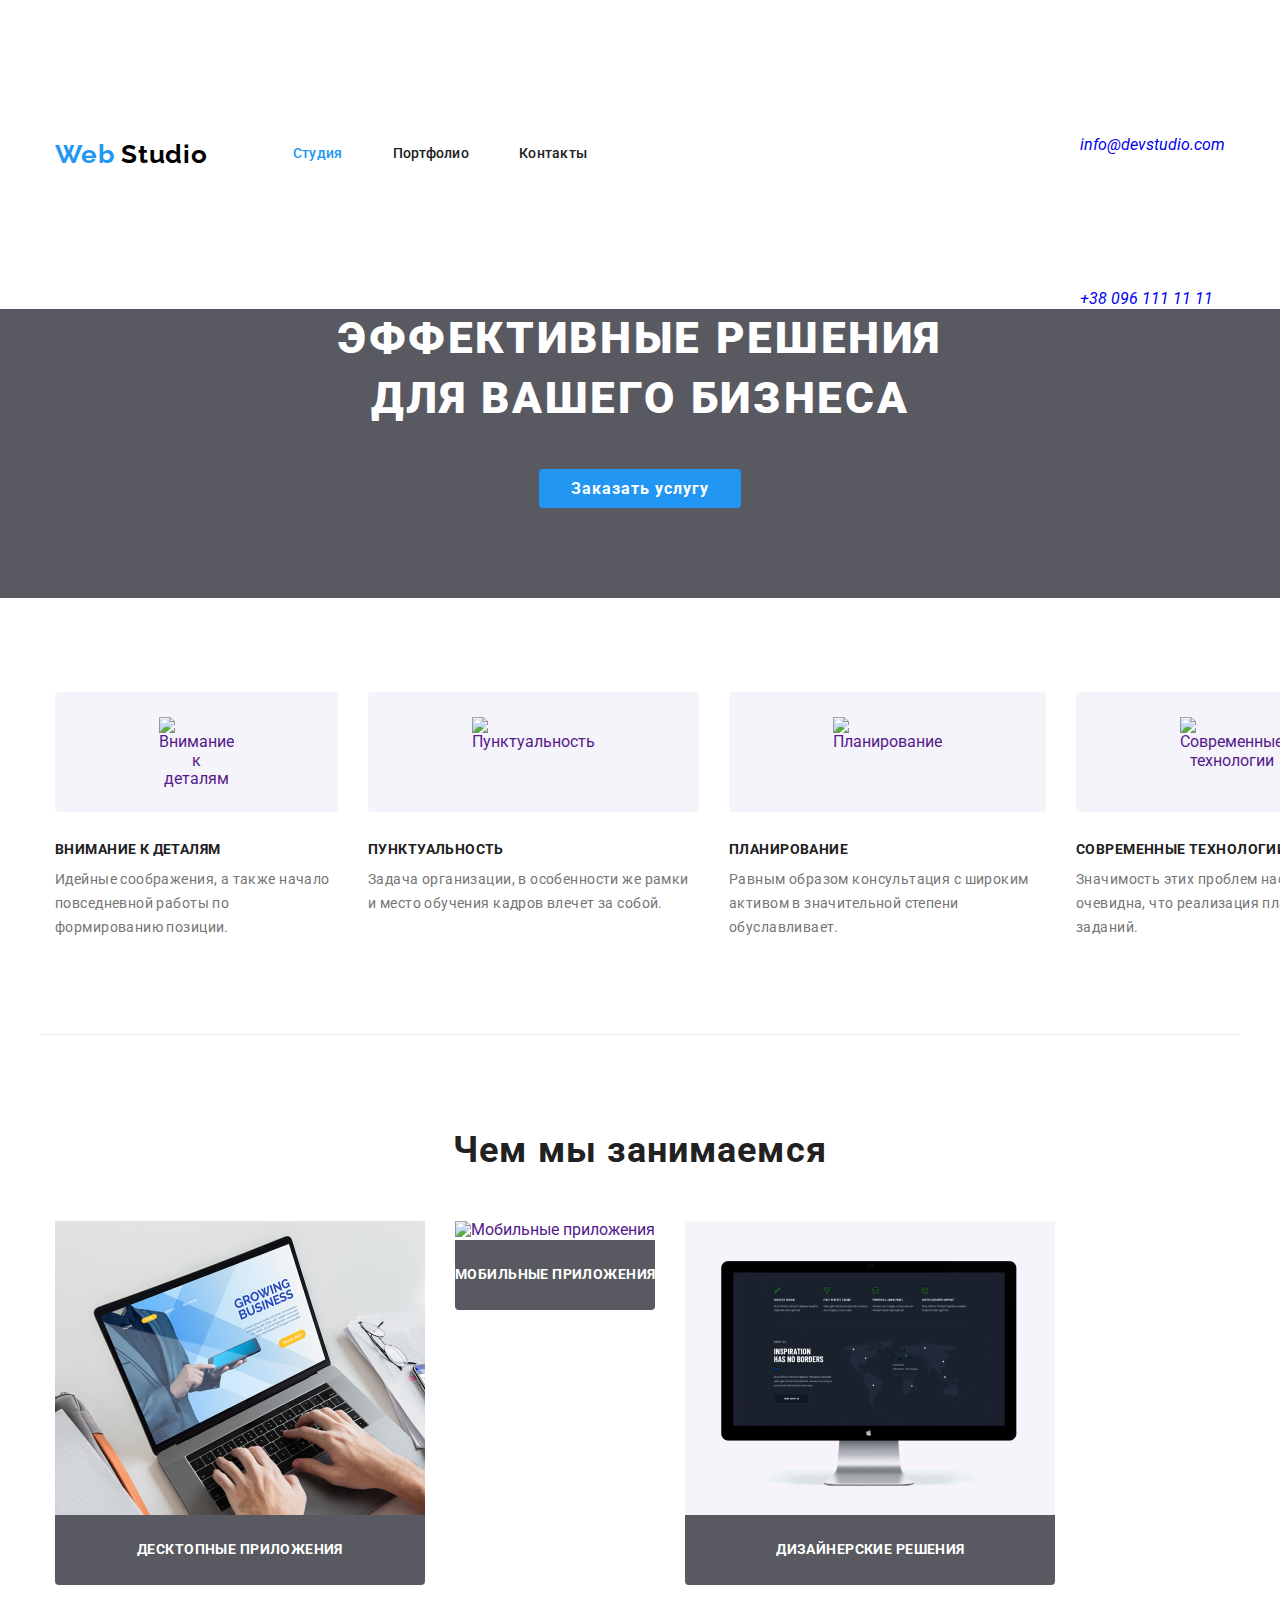
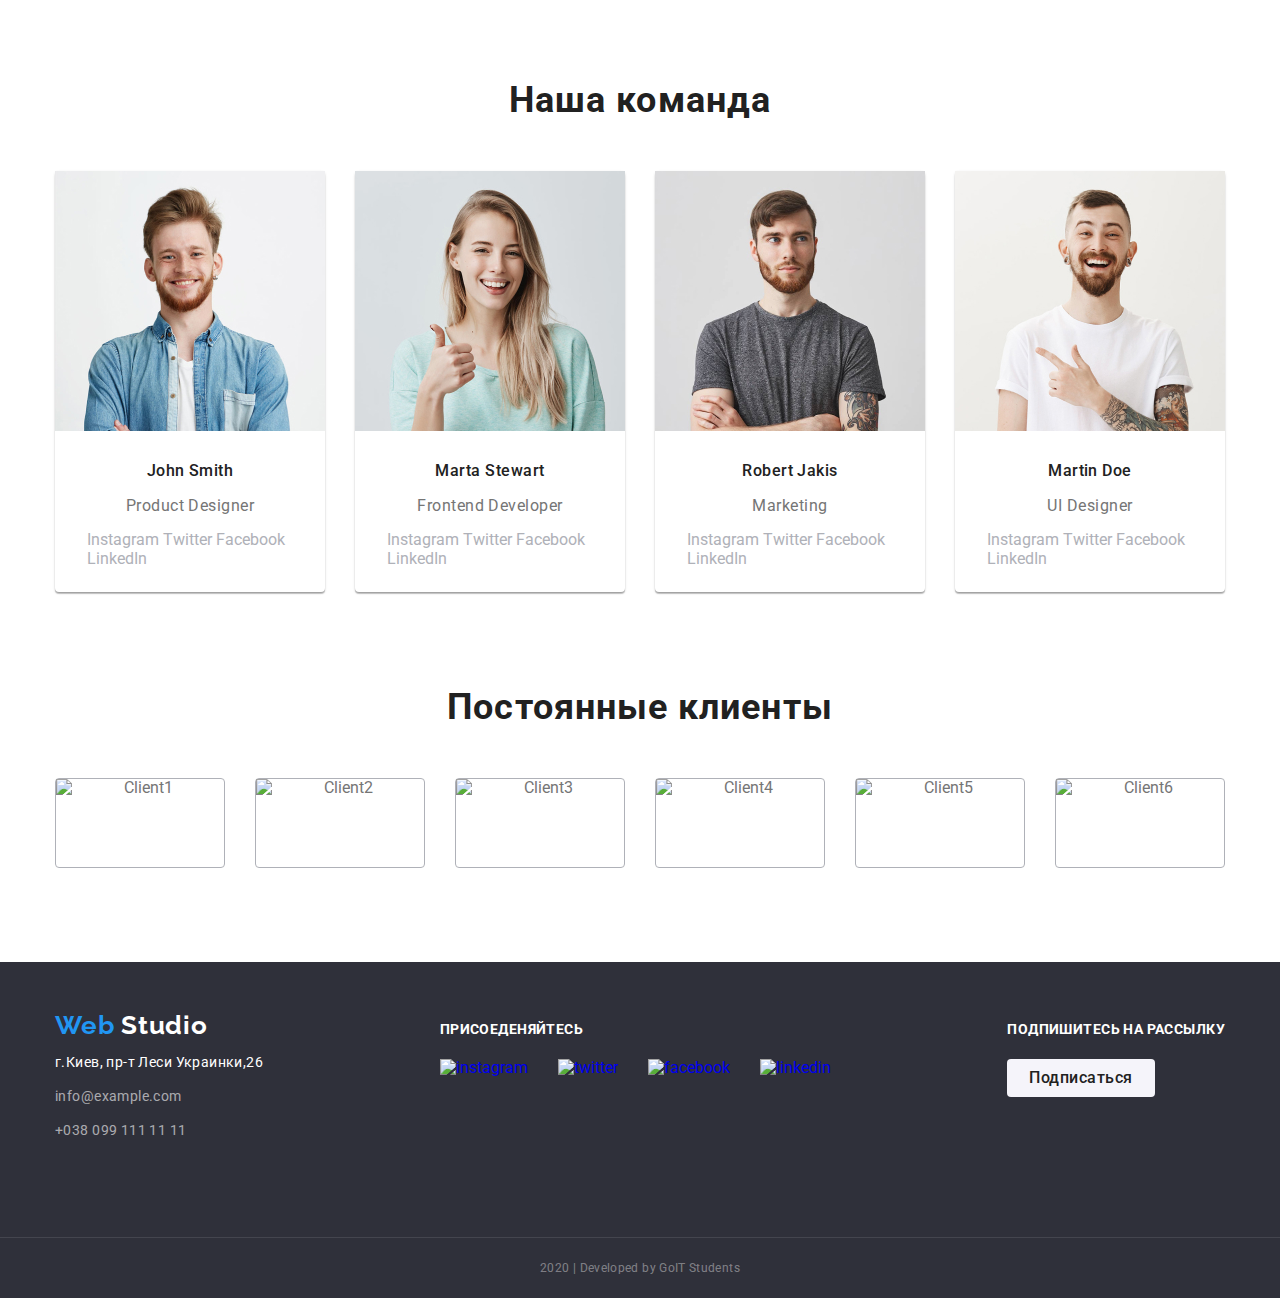
==== index.html @ db69498a "1" ====
<!DOCTYPE html>
<html lang="ru">
  <head>
    <meta charset="UTF-8" />
    <meta name="viewport" content="width=device-width, initial-scale=1.0" />
    <title>Web Studio</title>
    <link
      href="https://fonts.googleapis.com/css2?family=Raleway:wght@400;700&family=Roboto:wght@400;500;700;900&display=swap"
      rel="stylesheet"
    />
    <link
      rel="stylesheet"
      href="https://cdnjs.cloudflare.com/ajax/libs/modern-normalize/0.6.0/modern-normalize.min.css"
    />
    <link rel="stylesheet" href="./css/styles.css" />
  </head>

  <body>
    <header>
      <div class="main-nav">
        <a href="./" class="logo"
          >Web
          <b>Studio</b>
        </a>
        <nav class="link mario">
          <ul class="nav">
            <li class="item">
              <a href="./index.html" class="link-current">Студия</a>
            </li>
            <li class="item">
              <a href="./portfolio.html" class="link-nav">Портфолио</a>
            </li>
            <li class="item"><a href="" class="link-nav">Контакты</a></li>
          </ul>
        </nav>

         <address class="menu-address">
          <ul class="menu-address__content">
            <li class="menu-address__item">
              <a href="mailto:info@devstudio.com" class="menu-address__link">
                <svg class="menu-address__icon">
                  <use href="./images/symbol-defs.svg#icon-envelope-hover-1"></use>
                </svg>
                info@devstudio.com
              </a>
            </li>
            <li class="menu-address__item">
              <a href="tel:+380961111111" class="menu-address__link">
                <svg class="menu-address__icon">
                  <use href=""></use>
                </svg>
                +38 096 111 11 11</a
              >
            </li>
          </ul>
        </address>
      </div>
    </header>
    <!-- Решения для бизнеса -->
    <main>
      <section class="hero">
        <h1>
          Эффективные решения<br />
          для вашего бизнеса
        </h1>
        <a href="" class="button-check">Заказать услугу</a>
      </section>

      <!-- Принципы -->
      <section class="container">
        <h2 class="index none">Принципы</h2>
        <ul class="princ-ul">
          <li class="item">
            <a href="" class="princ-link"
              ><img src="./about/images1/antenna4.jpg" alt="Внимание к деталям"
            /></a>
            <h3 class="principles">Внимание к деталям</h3>
            <p class="principles">
              Идейные соображения, а также начало повседневной работы по
              формированию позиции.
            </p>
          </li>
          <li class="item">
            <a href="" class="princ-link"
              ><img src="./about/images1/clock 1.jpg" alt="Пунктуальность"
            /></a>
            <h3 class="principles">Пунктуальность</h3>
            <p class="principles">
              Задача организации, в особенности же рамки и место обучения кадров
              влечет за собой.
            </p>
          </li>
          <li class="item">
            <a href="" class="princ-link"
              ><img src="./about/images1/diagram 1.jpg" alt="Планирование"
            /></a>
            <h3 class="principles">Планирование</h3>
            <p class="principles">
              Равным образом консультация с широким активом в значительной
              степени обуславливает.
            </p>
          </li>
          <li class="item">
            <a href="" class="princ-link"
              ><img
                src="./about/images1/astronaut1.jpg"
                alt="Современные технологии"
            /></a>
            <h3 class="principles">Современные технологии</h3>
            <p class="principles">
              Значимость этих проблем настолько очевидна, что реализация
              плановых заданий.
            </p>
          </li>
        </ul>
      </section>

      <!-- Чем мы занимаемся -->
      <section class="container border">
        <h2 class="index">Чем мы занимаемся</h2>
        <ul>
          <li class="item">
            <a href=""
              ><img
                src="./about/images1/img(32).jpg"
                alt="Десктопные приложения"
            /></a>
            <p class="business">Десктопные приложения</p>
          </li>
          <li class="item">
            <a href=""
              ><img src="./about/images1/box.jpg" alt="Мобильные приложения"
            /></a>
            <p class="business">Мобильные приложения</p>
          </li>
          <li class="item">
            <a href=""
              ><img
                src="./about/images1/img(29).jpg"
                alt="Дизайнерские решения"
            /></a>
            <p class="business">Дизайнерские решения</p>
          </li>
        </ul>
      </section>

      <!-- Наша команда -->
      <section class="container our-team">
        <h2 class="index">Наша команда</h2>
        <ul class="team">
          <li class="item">
            <figure>
              <img src="./about/images1/img10.jpg" alt="John Smith" />
              <figcaption class="team build">
                John Smith
              </figcaption>
            </figure>
            <p class="vocation">Product Designer</p>
            <div>
              <a href="https://instagram.com" target="_blank" class="social"
                >Instagram</a
              >
              <a href="https://twitter.com/" target="_blank" class="social"
                >Twitter</a
              >
              <a href="https://www.facebook.com/" target="_blank" class="social"
                >Facebook</a
              >
              <a href="https://www.linkedin.com/" target="_blank" class="social"
                >LinkedIn</a
              >
            </div>
          </li>
          <li class="item">
            <figure>
              <img src="./about/images1/img11.jpg" alt="Marta Stewart" />
              <figcaption class="team build">
                Marta Stewart
              </figcaption>
            </figure>
            <p class="vocation">Frontend Developer</p>
            <div>
              <a href="https://instagram.com" target="_blank" class="social"
                >Instagram</a
              >
              <a href="https://twitter.com/" target="_blank" class="social"
                >Twitter</a
              >
              <a href="https://www.facebook.com/" target="_blank" class="social"
                >Facebook</a
              >
              <a href="https://www.linkedin.com/" target="_blank" class="social"
                >LinkedIn</a
              >
            </div>
          </li>
          <li class="item">
            <figure>
              <img src="./about/images1/img12.jpg" alt="Robert Jakis" />
              <figcaption class="team build">
                Robert Jakis
              </figcaption>
            </figure>
            <p class="vocation">Marketing</p>
            <div>
              <a href="https://instagram.com" target="_blank" class="social"
                >Instagram</a
              >
              <a href="https://twitter.com/" target="_blank" class="social"
                >Twitter</a
              >
              <a href="https://www.facebook.com/" target="_blank" class="social"
                >Facebook</a
              >
              <a href="https://www.linkedin.com/" target="_blank" class="social"
                >LinkedIn</a
              >
            </div>
          </li>
          <li class="item">
            <figure>
              <img src="./about/images1/img13.jpg" alt="Martin Doe" />
              <figcaption class="team build">
                Martin Doe
              </figcaption>
            </figure>
            <p class="vocation">UI Designer</p>
            <div>
              <a href="https://instagram.com" target="_blank" class="social"
                >Instagram</a
              >
              <a href="https://twitter.com/" target="_blank" class="social"
                >Twitter</a
              >
              <a href="https://www.facebook.com/" target="_blank" class="social"
                >Facebook</a
              >
              <a href="https://www.linkedin.com/" target="_blank" class="social"
                >LinkedIn</a
              >
            </div>
          </li>
        </ul>
      </section>

      <!-- Посоянные клиенты -->
      <section class="container our-clients">
        <h2 class="index">Постоянные клиенты</h2>
        <ul class="clients">
          <li class="item">
            <a href="" target="_blank"
              ><img src="./about/images1/Client 1.jpg" alt="Client1"
            /></a>
          </li>
          <li class="item">
            <a href="" target="_blank"
              ><img src="./about/images1/Client 2.jpg" alt="Client2"
            /></a>
          </li>
          <li class="item">
            <a href="" target="_blank"
              ><img src="./about/images1/Client 3 (1).jpg" alt="Client3"
            /></a>
          </li>
          <li class="item">
            <a href="" target="_blank"
              ><img src="./about/images1/Client 4 (1).jpg" alt="Client4"
            /></a>
          </li>
          <li class="item">
            <a href="" target="_blank"
              ><img src="./about/images1/Client 5 (1).jpg" alt="Client5"
            /></a>
          </li>
          <li class="item">
            <a href="" target="_blank"
              ><img src="./about/images1/Client 6 (1).jpg" alt="Client6"
            /></a>
          </li>
        </ul>
      </section>
    </main>

    <!-- Футер -->
    <footer class="footer-nav">
      <div class="container">
        <div class="foo-nav">
          <a href="./" class="logo-f"
            >Web
            <span class="studio-f">Studio</span>
          </a>
          <a href="" class="adress">г.Киев, пр-т Леси Украинки,26</a>
          <a href="mailto:info@example.com" class="mail">info@example.com</a>
          <a href="tel:+0380991111111" class="tel">+038 099 111 11 11</a>
        </div>

        <div class="join">
          <b class="joinus">Присоеденяйтесь</b>
          <ul>
            <li class="item">
              <a
                href="https://instagram.com"
                target="_blank"
                class="social-link"
                ><img src="./about/images1/Ellipse (6).jpg" alt="instagram"
              /></a>
            </li>
            <li class="item">
              <a href="https://twitter.com/" target="_blank" class="social-link"
                ><img src="./about/images1/Ellipse (7).jpg" alt="twitter"
              /></a>
            </li>
            <li class="item">
              <a
                href="https://www.facebook.com/"
                target="_blank"
                class="social-link"
                ><img src="./about/images1/Ellipse (8).jpg" alt="facebook"
              /></a>
            </li>
            <li class="item">
              <a
                href="https://www.linkedin.com/"
                target="_blank"
                class="social-link"
                ><img src="./about/images1/Ellipse (9).jpg" alt="linkedin"
              /></a>
            </li>
          </ul>
        </div>

        <div class="subscribe">
          <b class="subscribeus">Подпишитесь на рассылку</b>
          <button type="button" class="subscribe">Подписаться</button>
        </div>
      </div>
      <p class="rights">2020 | Developed by GoIT Students</p>
    </footer>
  </body>
</html>
---- css/styles.css ----
:root {
  --primary-text-color: #212121;
  --title-text-color: #757575;
  --link-primary-color: #2196f3;
  --link-seconary-color: #ffffff;
  --footer-color: rgba(255, 255, 255, 0.6);
}

/* Общие */
img {
  display: block;
  max-width: 100%;
  height: auto;
}

ul {
  list-style: none;
  padding: 0;
  margin: 0;
}
body {
  font-family: Roboto, sans-serif;
}
a {
  text-decoration: none;
}

html {
  box-sizing: border-box;
}

*,
*::before,
*::after {
  box-sizing: inherit;
}

/* Стили Main */
h1 {
  color: var(--link-seconary-color);
  font-weight: 900;
  font-size: 44px;
  line-height: 1.36;
  letter-spacing: 0.06em;
  text-transform: uppercase;
  margin-top: 0;
  margin-bottom: 46px;
}
h2.index {
  font-family: Roboto;
  font-weight: 700;
  font-size: 36px;
  line-height: 1.17;
  text-align: center;
  letter-spacing: 0.03em;
  color: var(--primary-text-color);
  margin-top: 0;
  margin-bottom: 50px;
}
h2.none,
h1.none {
  display: none;
  padding: 0 0;
  margin: 0 0;
}
h3 {
  font-family: Roboto;
  font-weight: 700;
  font-size: 16px;
  line-height: 1.87;
  text-align: center;
  letter-spacing: 0.06em;
  color: var(--primary-text-color);
  margin-top: 0px;
  margin-bottom: 10px;
}

.container {
  padding-bottom: 94px;
}

/* Стили ЛОГО */
header {
  padding-top: 0;
  /* padding-bottom: 94px; */
  width: 1200px;
  margin: 0 auto;
  padding-left: 15px;
  padding-right: 15px;
}
section.container {
  padding-top: 94px;
  padding-bottom: 94px;
  width: 1200px;
  margin: 0 auto;
  padding-left: 15px;
  padding-right: 15px;
}

a.logo {
  font-family: Raleway, sans-serif;
  font-weight: 700;
  font-size: 26px;
  line-height: 1.19;
  letter-spacing: 0.03em;
  color: var(--link-primary-color);
  margin-right: 85px;
}

.logo b {
  font-family: Raleway, sans-serif;
  font-weight: 700;
  font-size: 26px;
  line-height: 1.19;
  letter-spacing: 0.03em;
  color: #000000;
}

.mario .nav {
  display: flex;
  justify-content: end;
}

.main-nav {
  display: flex;
  align-items: center;
}

/* Навигация портфолио */
button {
  padding: 0;
  border: none;
  font: inherit;
  color: inherit;
  background-color: transparent;

  font-family: inherit;
  font-weight: 500;
  font-size: 16px;
  line-height: 1.62;
  text-align: center;
  letter-spacing: 0.03em;
  color: var(--primary-text-color);
  background-color: #f5f4fa;
  border-radius: 4px;
  padding: 6px 22px;
  display: inline-block;
}

button:hover,
button:focus {
  color: var(--link-seconary-color);
  background: var(--link-primary-color);
}

.linkto img {
  width: 370px;
  height: 294px;
}

.filter {
  text-align: center;
}

section.portfolio {
  padding-top: 93px;
}
/* Список предложений */

.list-offer .offer {
  font-size: 16px;
  line-height: 1.87;
  letter-spacing: 0.03em;
  color: var(--title-text-color);
  padding-left: 20px;
  padding-right: 20px;
}

.list-offer .portfolio {
  font-weight: 700;
  font-size: 18px;
  line-height: 2;
  letter-spacing: 0.06em;
  color: var(--primary-text-color);
  padding-left: 20px;
  padding-right: 20px;
}

ul .offer {
  font-weight: 400;
  font-size: 16px;
  line-height: 1.87;
  letter-spacing: 0.03em;
  color: var(--title-text-color);
}

a.linkto:hover,
a.linkto:focus {
  color: var(--link-seconary-color);
  background: var(--link-primary-color);
}

.list-offer {
  width: 1200px;
  padding-left: 15px;
  padding-right: 15px;
  margin-left: auto;
  margin-right: auto;
  margin-top: 50px;
  margin-bottom: 94px;
  display: flex;
  flex-wrap: wrap;
}

.flex .item {
  border-right-width: 1px;
  border-right-style: solid;
  border-right-color: #eeeeee;

  border-bottom-width: 1px;
  border-bottom-style: solid;
  border-bottom-color: #eeeeee;

  border-left-width: 1px;
  border-left-style: solid;
  border-left-color: #eeeeee;

  border-bottom-right-radius: 5px;
  border-bottom-left-radius: 5px;
}

.flex {
  width: 370px;
  margin-right: 30px;
  margin-bottom: 30px;
}

.flex:nth-child(3n) {
  margin-right: 0;
}

.flex:nth-last-child(-n + 3) {
  margin-bottom: 0;
}

/* Навигация (левая сторона)*/
.nav,
.adress a {
  font-family: Roboto;
  font-weight: 500;
  font-size: 14px;
  line-height: 1.14;
  letter-spacing: 0.02em;
}
.nav .link-current {
  color: var(--link-primary-color);
}
.nav .link-nav {
  color: var(--primary-text-color);
}
.nav .link-nav:hover,
.nav .link-nav:focus {
  color: var(--link-primary-color);
}
.nav .item {
  display: block;
  padding-top: 32px;
  padding-bottom: 32px;
  margin-right: 50px;
}

.nav .item:last-child {
  margin-right: 0;
}

/* Навигация (правая сторона) */
address {
  margin-left: auto;
}

.adress {
  display: flex;
  margin-left: auto;
}

address .item {
  margin-right: 50px;
}

address .item:last-child {
  margin-right: 0;
}

.adress a {
  color: var(--title-text-color);
  font-style: normal;
}
.adress a:hover,
.adress a:focus {
  color: var(--link-primary-color);
}

/* Герой */
.hero {
  padding-bottom: 94px;
  margin-bottom: 0px;
  margin-top: 0;
  text-align: center;
  background: rgba(47, 48, 58, 0.8);
}

.button-check {
  color: var(--link-seconary-color);
  background: var(--link-primary-color);
  font-weight: 700;
  font-size: 16px;
  line-height: 1.87;
  letter-spacing: 0.06em;
  min-width: 500px;
  height: 50px;
  padding: 10px 32px;
  margin: 0px auto;
  border-radius: 4px;
  text-align: center;
}
.button-check:hover,
.button-check:focus {
  color: var(--link-primary-color);
  background-color: var(--link-seconary-color);
}
/* Принципы */
p.principles {
  font-family: Roboto;
  font-style: normal;
  font-weight: normal;
  font-size: 14px;
  line-height: 1.71;
  letter-spacing: 0.03em;
  color: var(--title-text-color);
  margin: 0;
}
h3.principles {
  font-weight: 700;
  font-size: 14px;
  line-height: 1.14;
  letter-spacing: 0.03em;
  text-transform: uppercase;
  color: var(--primary-text-color);
  margin: 0 0 10px 0;
  padding: 0;
  text-align: left;
}

a.princ-link {
  display: inline-block;
  padding: 25px 104px;
  margin: 0 0 30px 0;

  height: 120px;
  text-align: center;
  border-radius: 4px;

  background-color: #f5f4fa;
}
a.princ-link:focus,
a.princ-link:hover {
  background-color: var(--link-primary-color);
  color: var(--link-seconary-color);
}

/* Чем мы занимаемся */
section .business {
  color: var(--link-seconary-color);
  background: rgba(47, 48, 58, 0.8);
  font-weight: 700;
  font-size: 14px;
  line-height: 1.14;
  text-align: center;
  letter-spacing: 0.03em;
  text-transform: uppercase;
  padding: 27px 0;
  /* min-width: 370px; */
  border-radius: 0px 0px 4px 4px;
  margin: 0;
}

.border {
  border-top: 1px solid #ececec;
}

.container ul {
  display: flex;
}

.container li:not(:last-child) {
  margin-right: 30px;
}

/* Наша команда */
.team.build {
  font-weight: 500;
  font-size: 16px;
  line-height: 1.19;
  text-align: center;
  letter-spacing: 0.03em;
  color: var(--primary-text-color);
}
.team .vocation {
  font-weight: 400;
  font-size: 16px;
  line-height: 1.19;
  text-align: center;
  letter-spacing: 0.03em;
  color: var(--title-text-color);
}
.team .social {
  color: #afb1b8;
}
.team .social:hover,
.team .social:focus {
  color: var(--link-seconary-color);
  background-color: var(--link-primary-color);
}

.our-team .item {
  box-shadow: 0px 2px 1px rgba(0, 0, 0, 0.2), 0px 1px 1px rgba(0, 0, 0, 0.14),
    0px 1px 3px rgba(0, 0, 0, 0.12);
  border-radius: 4px;
  background-color: var(--link-seconary-color);
}

.our-team div {
  margin: 16px 32px 24px;
}
figure {
  margin: 0;
}
figure img {
  margin-top: 0;
  margin-bottom: 30px;
}
figure figcaption {
  margin-top: 0;
  margin-bottom: 10px;
}

.footer-nav .container {
  width: 1200px;
  padding-left: 15px;
  padding-right: 15px;
  margin: 0 auto;
}

.team .item {
  width: 270px;
}

/* Наши клиенты */
.clients a {
  color: var(--title-text-color);
  display: block;
  min-width: 170px;
  height: 90px;
  border: 1px solid #afb1b8;
  border-radius: 4px;
  text-align: center;
}

.clients a:hover,
.clients a:focus {
  color: var(--link-seconary-color);
  background-color: var(--link-primary-color);
}

.link .title:hover {
  color: var(--link-seconary-color);
  background: var(--link-primary-color);
}
section.our-team,
section.our-clients {
  padding-top: 0;
}

/* Футер */
.footer-nav {
  background: #2f303a;
  margin-left: auto;
  margin-right: auto;
  padding-top: 48px;
}
.footer-nav .adress {
  font-weight: 400;
  font-size: 14px;
  line-height: 1.71;
  letter-spacing: 0.03em;
  color: var(--link-seconary-color);
}
.footer-nav .joinus,
.footer-nav .subscribeus {
  color: var(--link-seconary-color);
  font-weight: 700;
  font-size: 14px;
  line-height: 1.14;
  letter-spacing: 0.03em;
  text-transform: uppercase;
  display: block;
  margin-bottom: 21px;
  margin-left: 0;
  margin-right: 0;
}

.footer-nav .mail,
.footer-nav .tel {
  color: var(--footer-color);
  font-style: normal;
  font-weight: normal;
  font-size: 14px;
  line-height: 1.71;
  letter-spacing: 0.03em;
}

.footer-nav .social-link:hover,
.footer-nav .social-link:focus {
  color: var(--link-seconary-color);
  background-color: var(--link-primary-color);
}
.footer-nav .submit {
  font-weight: 900;
  font-size: 16px;
  line-height: 1.87;
  display: flex;
  align-items: center;
  text-align: center;
  letter-spacing: 0.06em;
}

.footer-nav .rights {
  font-weight: 400;
  font-size: 12px;
  line-height: 2;
  text-align: center;
  letter-spacing: 0.03em;
  color: rgba(255, 255, 255, 0.4);
  padding: 18px 0;
  border-top: 1px solid rgba(255, 255, 255, 0.1);
  margin: 0;
}

.foo-nav {
  display: flex;
  flex-direction: column;
  padding-bottom: 0;
}

.foo-nav a:not(:last-child) {
  margin-bottom: 10px;
}

.join ul {
  /* display: block; */
  display: flex;
}

.footer-nav .container {
  display: flex;
  align-items: baseline;
  justify-content: space-between;
}

.foo-nav .studio-f {
  text-transform: none;
  font-family: Raleway, sans-serif;
  font-weight: 700;
  font-size: 26px;
  line-height: 1.19;
  letter-spacing: 0.03em;
  color: var(--link-seconary-color);
}

a.logo-f {
  font-family: Raleway, sans-serif;
  font-weight: 700;
  font-size: 26px;
  line-height: 1.19;
  letter-spacing: 0.03em;
  color: var(--link-primary-color);
}

.join .item {
  margin-right: 10px;
}
.join .item:last-child {
  margin-right: 0;
}

.join {
  margin-left: auto;
  margin-right: auto;
  padding: 0;
}
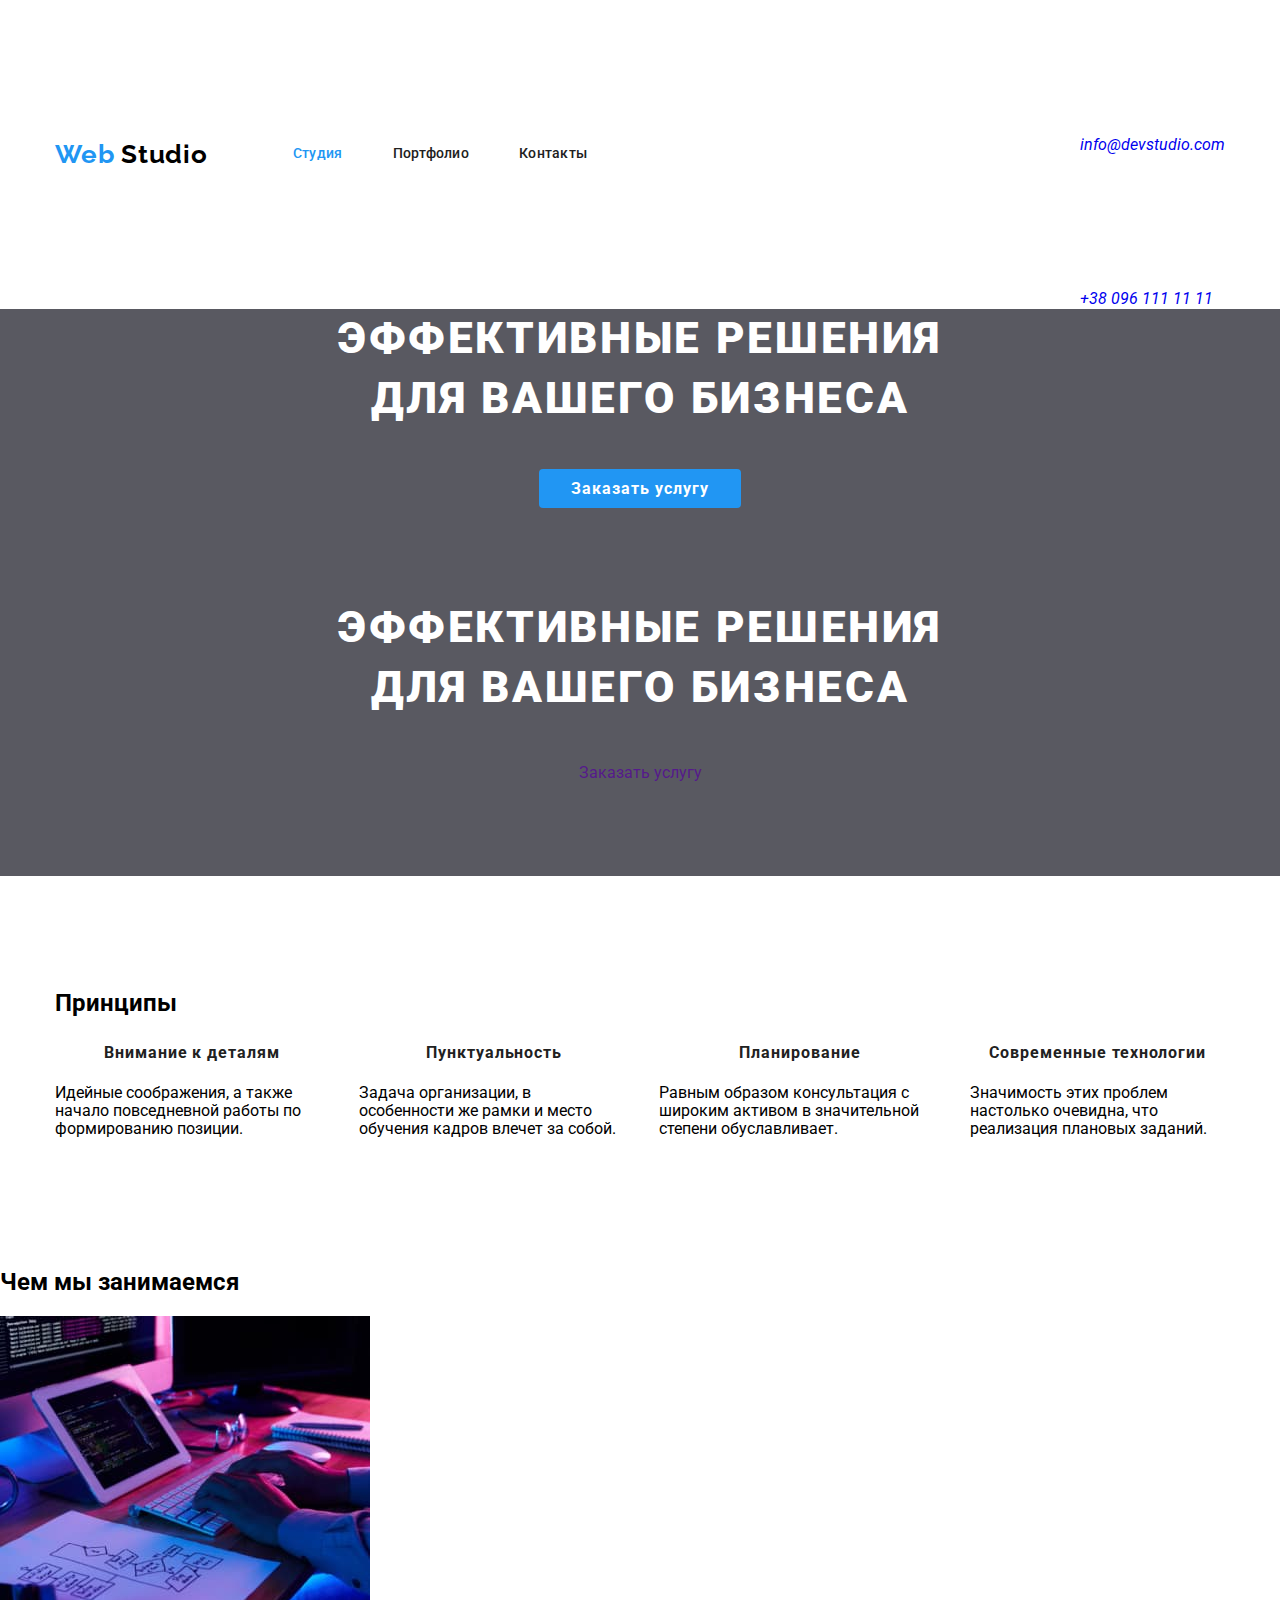
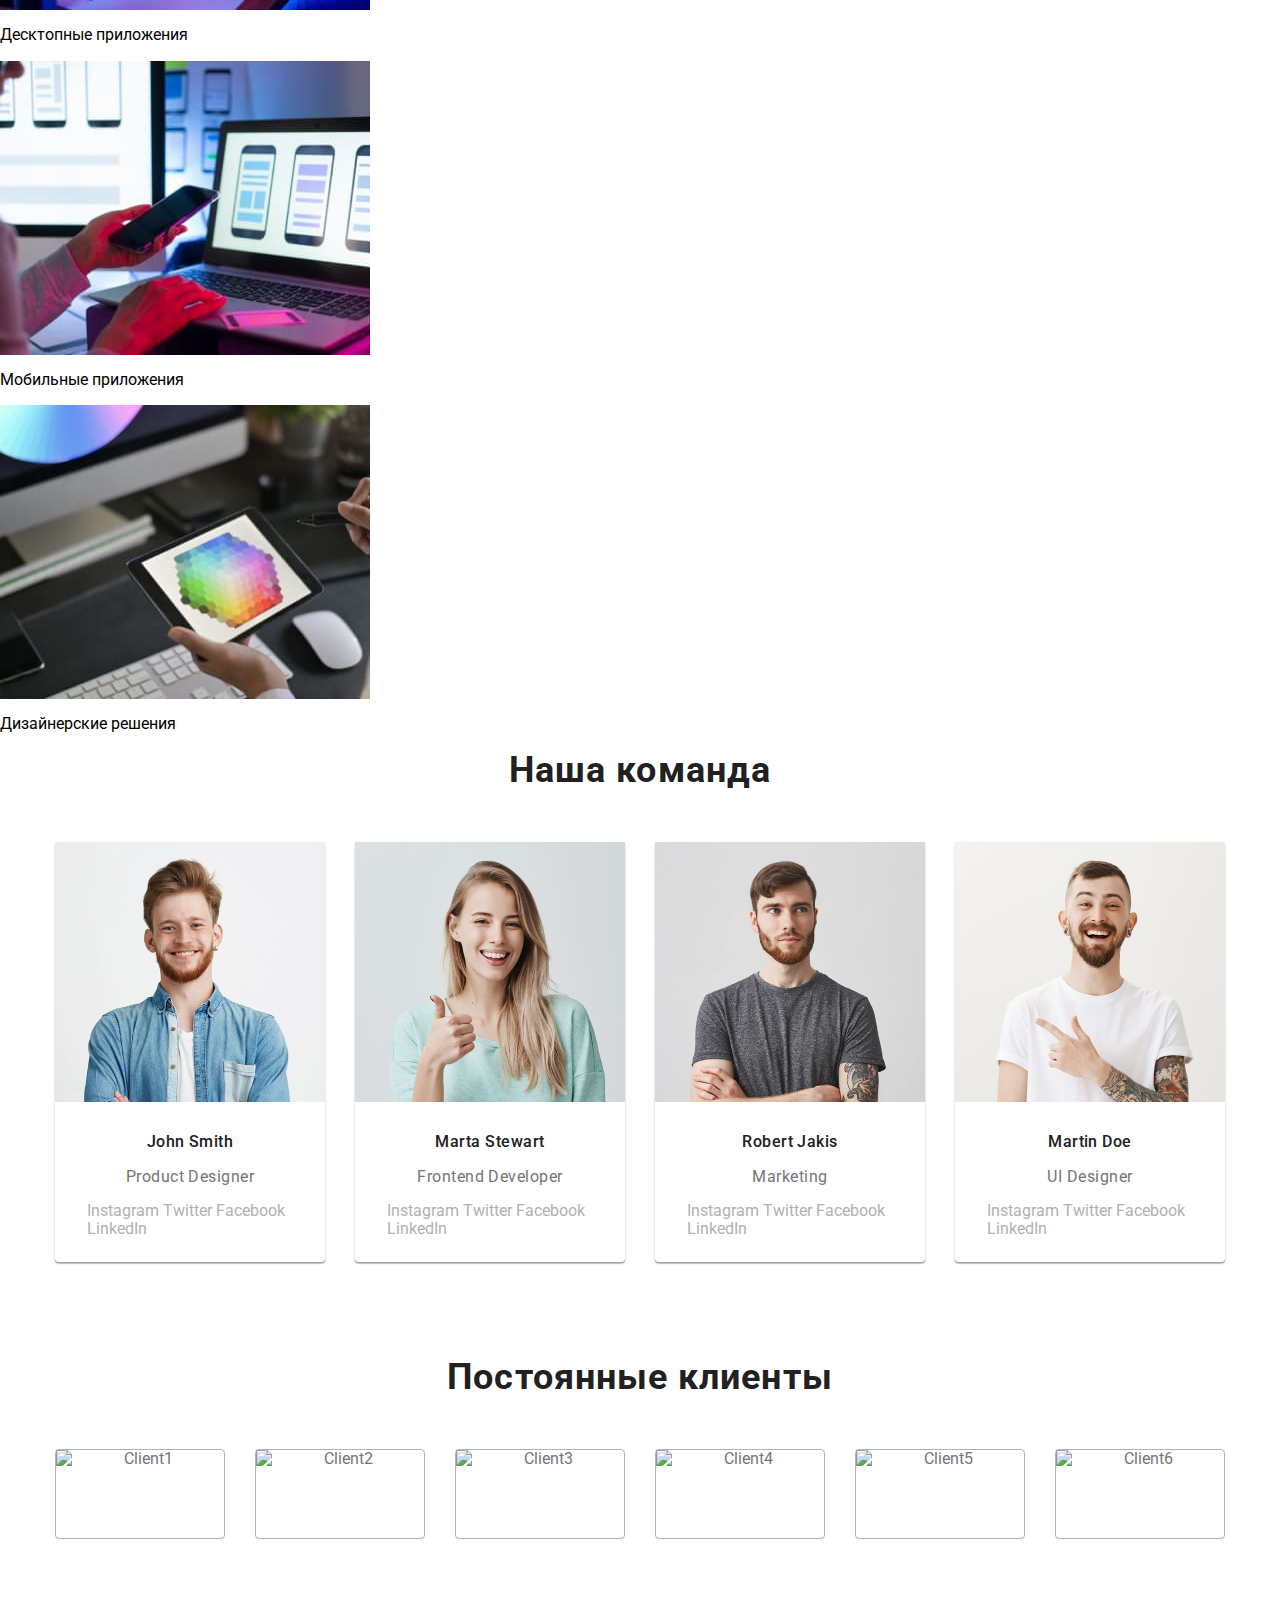
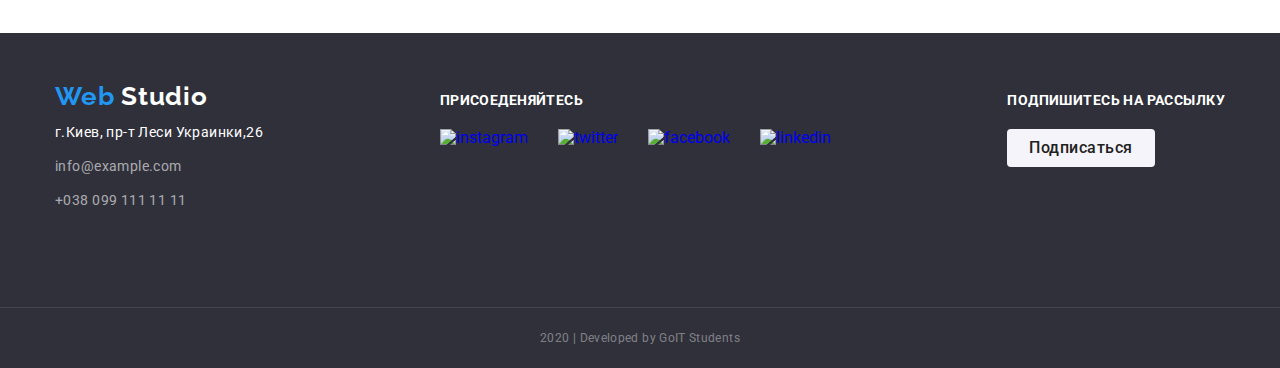
==== commit a0db39a1: "1" ====
--- a/index.html
+++ b/index.html
@@ -47,7 +47,7 @@
             <li class="menu-address__item">
               <a href="tel:+380961111111" class="menu-address__link">
                 <svg class="menu-address__icon">
-                  <use href=""></use>
+                  <use href="./im"></use>
                 </svg>
                 +38 096 111 11 11</a
               >
@@ -66,48 +66,56 @@
         <a href="" class="button-check">Заказать услугу</a>
       </section>
 
+        <!-- Решения для бизнеса -->
+    <main>
+      <section class="hero overlay">
+        <h1 class="hero__title">
+          Эффективные решения<br />
+          для вашего бизнеса
+        </h1>
+        <a href="" class="hero__button">Заказать услугу</a>
+      </section>
+
       <!-- Принципы -->
       <section class="container">
-        <h2 class="index none">Принципы</h2>
-        <ul class="princ-ul">
-          <li class="item">
-            <a href="" class="princ-link"
-              ><img src="./about/images1/antenna4.jpg" alt="Внимание к деталям"
-            /></a>
-            <h3 class="principles">Внимание к деталям</h3>
-            <p class="principles">
+        <h2 class="principles">Принципы</h2>
+        <ul class="principles__list">
+          <li class="principles__item">
+           
+            <h3 class="principles__title principles__title--antena">
+              Внимание к деталям
+            </h3>
+            <p class="principles__text">
               Идейные соображения, а также начало повседневной работы по
               формированию позиции.
             </p>
           </li>
-          <li class="item">
-            <a href="" class="princ-link"
-              ><img src="./about/images1/clock 1.jpg" alt="Пунктуальность"
-            /></a>
-            <h3 class="principles">Пунктуальность</h3>
-            <p class="principles">
+          <li class="principles__item">
+            
+            <h3 class="principles__title principles__title--clock">
+              Пунктуальность
+            </h3>
+            <p class="principles__text">
               Задача организации, в особенности же рамки и место обучения кадров
               влечет за собой.
             </p>
           </li>
-          <li class="item">
-            <a href="" class="princ-link"
-              ><img src="./about/images1/diagram 1.jpg" alt="Планирование"
-            /></a>
-            <h3 class="principles">Планирование</h3>
-            <p class="principles">
+          <li class="principles__item">
+            
+            <h3 class="principles__title principles__title--diagram">
+              Планирование
+            </h3>
+            <p class="principles__text">
               Равным образом консультация с широким активом в значительной
               степени обуславливает.
             </p>
           </li>
-          <li class="item">
-            <a href="" class="princ-link"
-              ><img
-                src="./about/images1/astronaut1.jpg"
-                alt="Современные технологии"
-            /></a>
-            <h3 class="principles">Современные технологии</h3>
-            <p class="principles">
+          <li class="principles__item">
+            
+            <h3 class="principles__title principles__title--astronaut">
+              Современные технологии
+            </h3>
+            <p class="principles__text">
               Значимость этих проблем настолько очевидна, что реализация
               плановых заданий.
             </p>
@@ -116,33 +124,39 @@
       </section>
 
       <!-- Чем мы занимаемся -->
-      <section class="container border">
-        <h2 class="index">Чем мы занимаемся</h2>
-        <ul>
-          <li class="item">
+      <section class="job__container">
+        <h2 class="job__title">Чем мы занимаемся</h2>
+        <ul class="job">
+          <li class="job__list">
             <a href=""
               ><img
-                src="./about/images1/img(32).jpg"
+                src="./about/images1/box 1 (1) (1).jpg"
                 alt="Десктопные приложения"
-            /></a>
-            <p class="business">Десктопные приложения</p>
-          </li>
-          <li class="item">
-            <a href=""
-              ><img src="./about/images1/box.jpg" alt="Мобильные приложения"
-            /></a>
-            <p class="business">Мобильные приложения</p>
-          </li>
-          <li class="item">
+                class="job__link"
+            /></a>
+            <p class="job__text">Десктопные приложения</p>
+          </li>
+          <li class="job__list">
             <a href=""
               ><img
-                src="./about/images1/img(29).jpg"
+                src="./about/images1/box 2 (1) (1).jpg"
+                alt="Мобильные приложения"
+                class="job__link"
+            /></a>
+            <p class="job__text">Мобильные приложения</p>
+          </li>
+          <li class="job__list">
+            <a href=""
+              ><img
+                src="./about/images1/box 3 (1).jpg"
                 alt="Дизайнерские решения"
-            /></a>
-            <p class="business">Дизайнерские решения</p>
+                class="job__link"
+            /></a>
+            <p class="job__text">Дизайнерские решения</p>
           </li>
         </ul>
       </section>
+
 
       <!-- Наша команда -->
       <section class="container our-team">
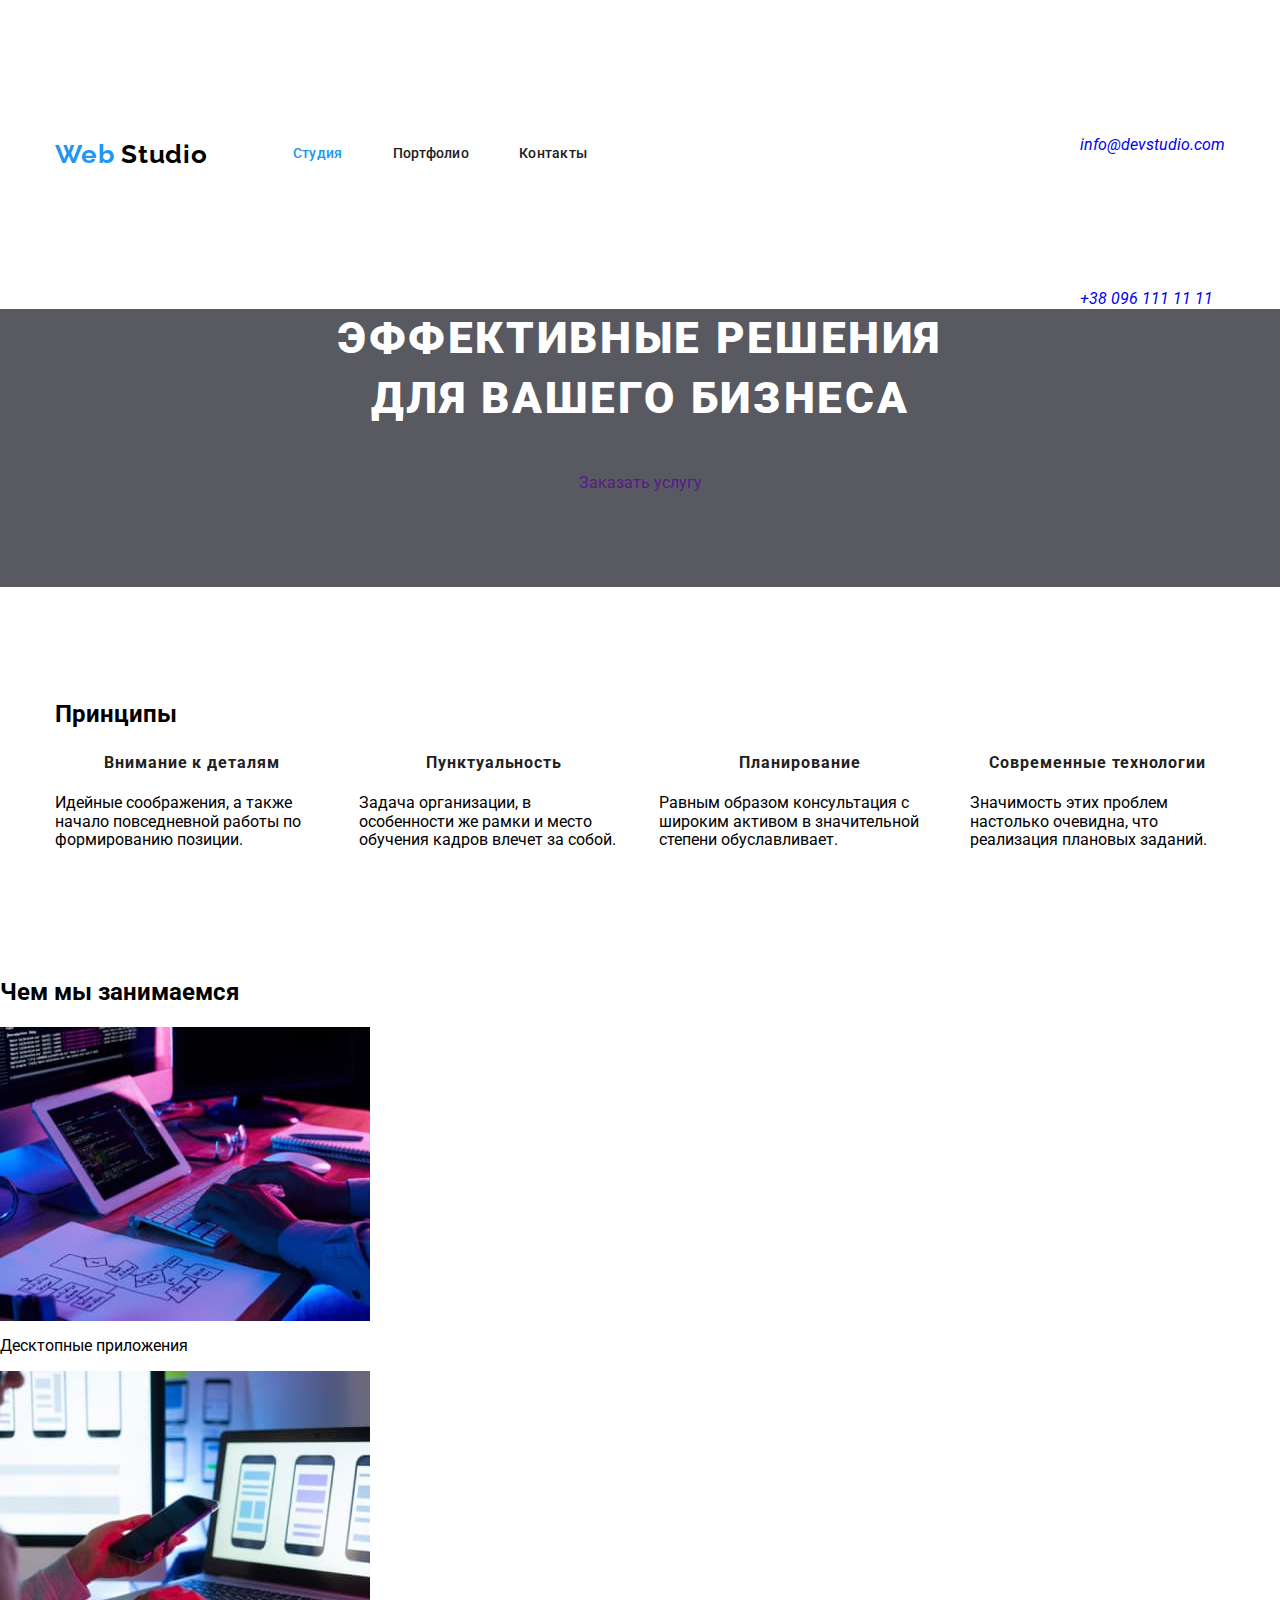
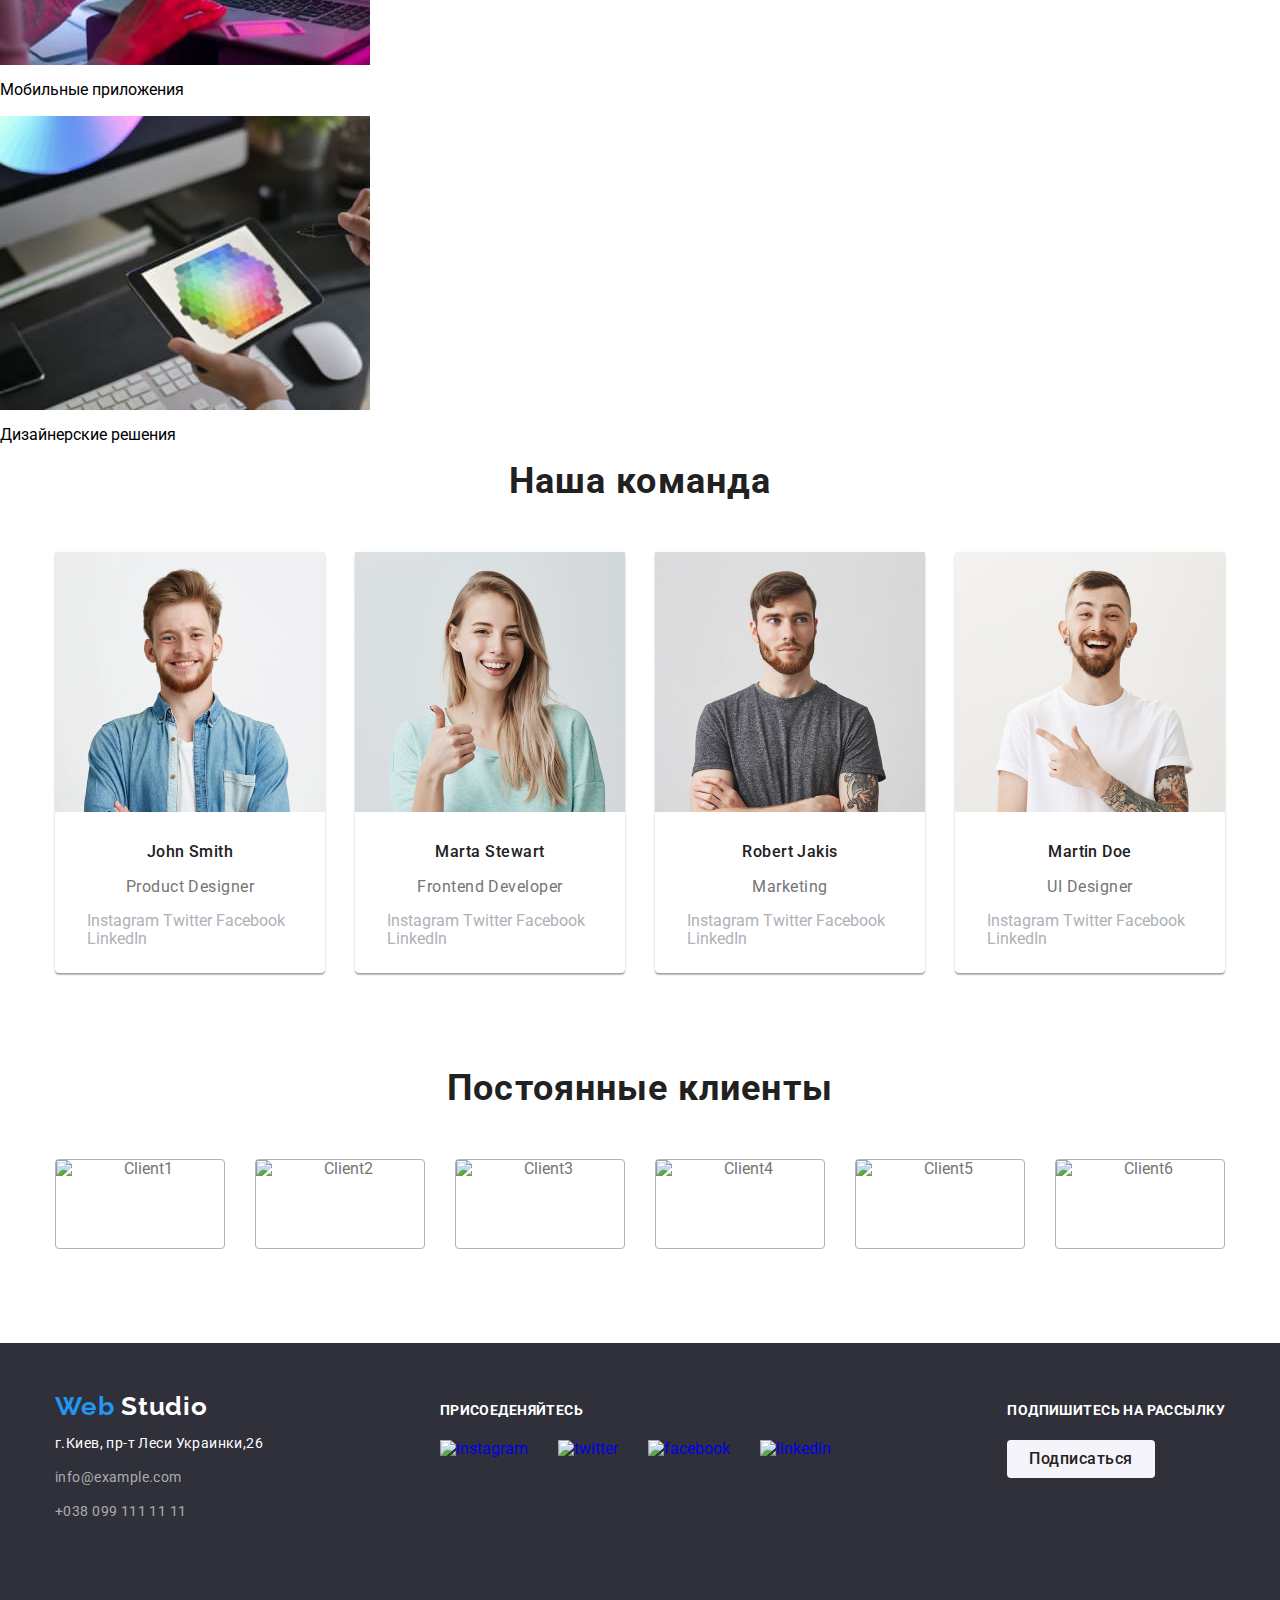
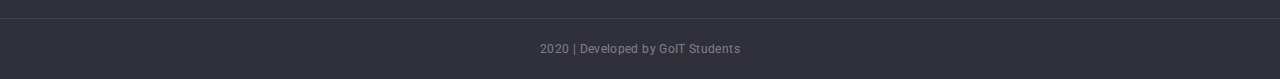
==== commit 65df1fb5: "0" ====
--- a/index.html
+++ b/index.html
@@ -39,7 +39,7 @@
             <li class="menu-address__item">
               <a href="mailto:info@devstudio.com" class="menu-address__link">
                 <svg class="menu-address__icon">
-                  <use href="./images/symbol-defs.svg#icon-envelope-hover-1"></use>
+                  <use href="./"></use>
                 </svg>
                 info@devstudio.com
               </a>
@@ -56,15 +56,6 @@
         </address>
       </div>
     </header>
-    <!-- Решения для бизнеса -->
-    <main>
-      <section class="hero">
-        <h1>
-          Эффективные решения<br />
-          для вашего бизнеса
-        </h1>
-        <a href="" class="button-check">Заказать услугу</a>
-      </section>
 
         <!-- Решения для бизнеса -->
     <main>
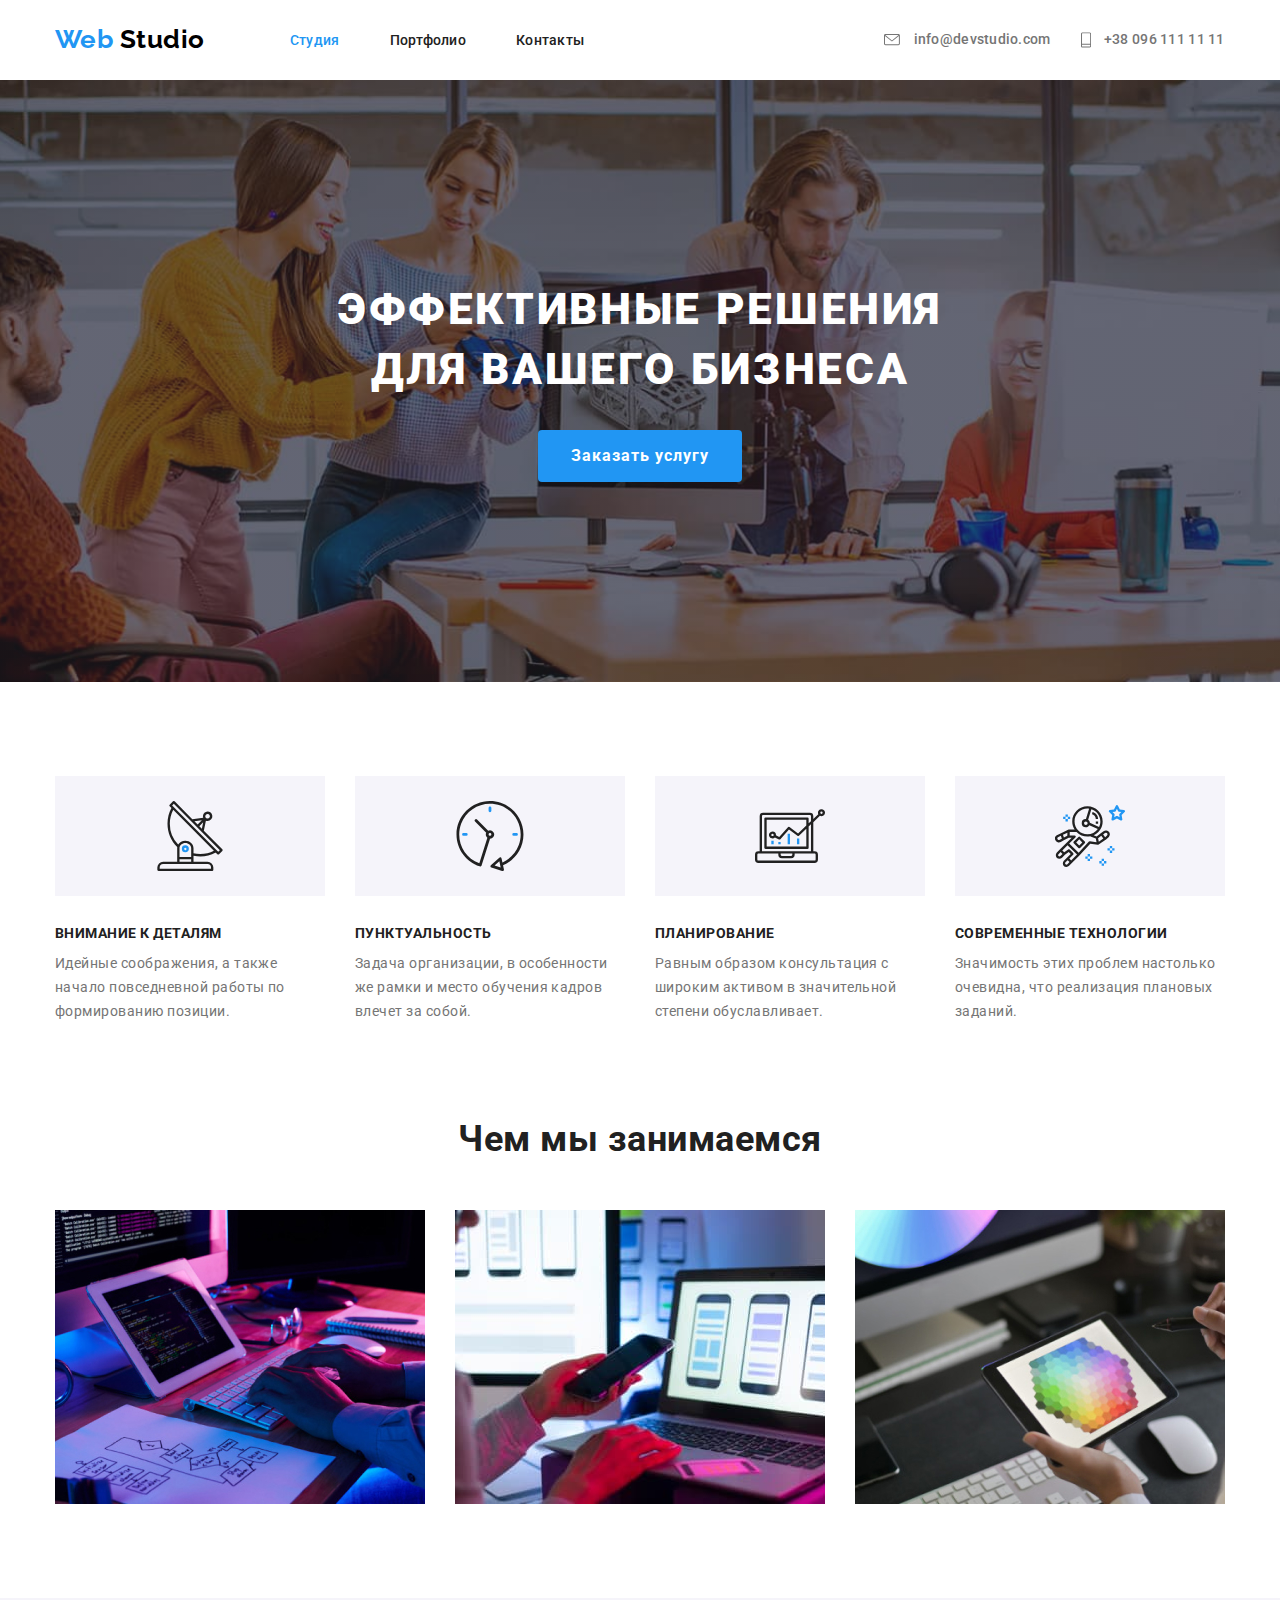
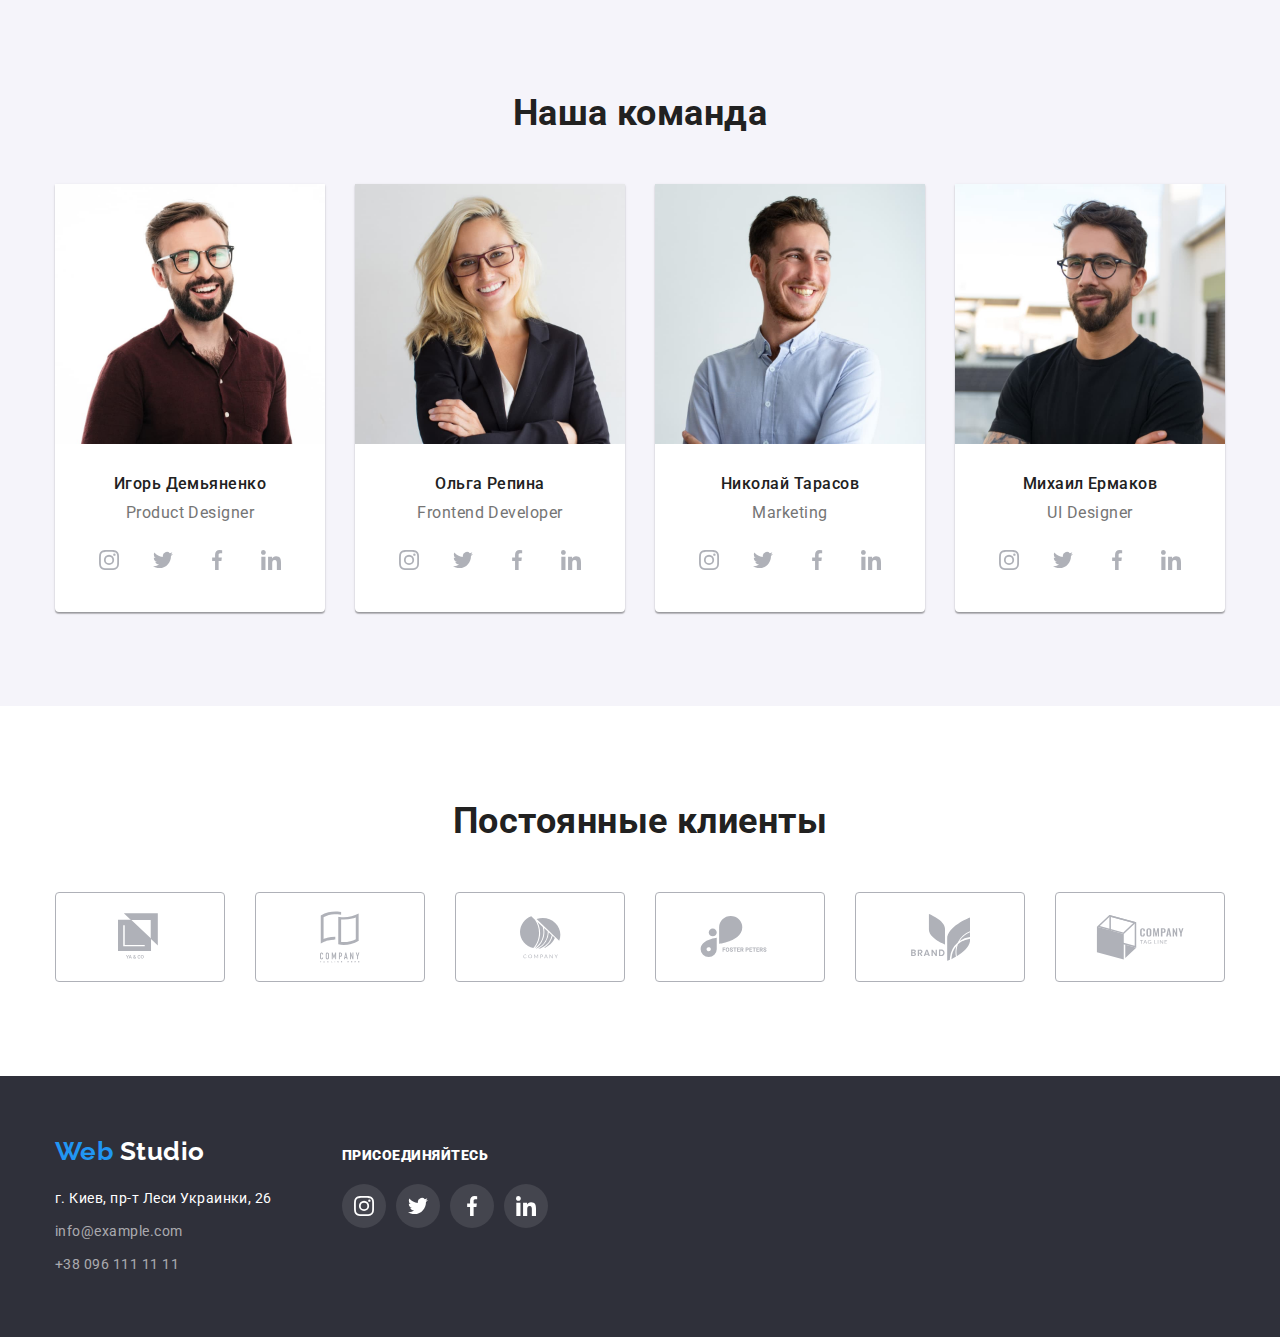
==== commit 5108b90b: "1" ====
--- a/index.html
+++ b/index.html
@@ -1,345 +1,524 @@
 <!DOCTYPE html>
 <html lang="ru">
-  <head>
-    <meta charset="UTF-8" />
-    <meta name="viewport" content="width=device-width, initial-scale=1.0" />
-    <title>Web Studio</title>
-    <link
-      href="https://fonts.googleapis.com/css2?family=Raleway:wght@400;700&family=Roboto:wght@400;500;700;900&display=swap"
-      rel="stylesheet"
-    />
-    <link
-      rel="stylesheet"
-      href="https://cdnjs.cloudflare.com/ajax/libs/modern-normalize/0.6.0/modern-normalize.min.css"
-    />
-    <link rel="stylesheet" href="./css/styles.css" />
-  </head>
+	<head>
+		<meta charset="UTF-8" />
+		<meta name="viewport" content="width=device-width, initial-scale=1.0" />
+		<meta http-equiv="X-UA-Compatible" content="ie=edge" />
+		<title>Document</title>
+		<link
+			href="https://fonts.googleapis.com/css2?family=Raleway:wght@700&family=Roboto:wght@400;500;700;900&display=swap"
+			rel="stylesheet"
+		/>
+		<link
+			rel="stylesheet"
+			href="https://cdnjs.cloudflare.com/ajax/libs/modern-normalize/0.7.0/modern-normalize.min.css"
+		/>
+		<link rel="stylesheet" href="./css/styles.css" />
+	</head>
+	<body>
+		<!-- Header -->
+		<header>
+			<div class="container">
+				<!-- Main navigation -->
+				<div class="header">
+					<nav class="main-nav">
+						<a href="./index.html" class="logo padding">
+							<span class="logo-accent">Web</span>
+							Studio
+						</a>
+						<ul class="site-nav list">
+							<li class="item"><a href="./index.html" class="link current">Студия</a></li>
+							<li class="item"><a href="./portfolio.html" class="link">Портфолио</a></li>
+							<li class="item"><a href="" class="link">Контакты</a></li>
+						</ul>
+					</nav>
 
-  <body>
-    <header>
-      <div class="main-nav">
-        <a href="./" class="logo"
-          >Web
-          <b>Studio</b>
-        </a>
-        <nav class="link mario">
-          <ul class="nav">
-            <li class="item">
-              <a href="./index.html" class="link-current">Студия</a>
-            </li>
-            <li class="item">
-              <a href="./portfolio.html" class="link-nav">Портфолио</a>
-            </li>
-            <li class="item"><a href="" class="link-nav">Контакты</a></li>
-          </ul>
-        </nav>
+					<!-- Contacts -->
+					<ul class="h-contacts list">
+						<li class="item">
+							<a href="mailto:info@devstudio.com" class="link">
+								<svg class="icon" width="16" height="12">
+									<use href="./images1/symbol-defs.svg#mail"></use>
+								</svg>
+								info@devstudio.com
+							</a>
+						</li>
+						<li class="item">
+							<a href="tel:++380961111111" class="link">
+								<svg class="icon" width="10" height="16">
+									<use href="./images1/symbol-defs.svg#mobile"></use>
+								</svg>
+								+38 096 111 11 11
+							</a>
+						</li>
+					</ul>
+				</div>
+			</div>
+		</header>
+		<main>
+			<!-- Div hero -->
+			<section class="hero">
+				<h1 class="hero-tittle">
+					Эффективные решения
+					<br />
+					для вашего бизнеса
+				</h1>
+				<button class="button-hero">Заказать услугу</button>
+			</section>
+			<!-- Work principles -->
+			<section class="section">
+				<div class="container">
+					<h2 hidden>Принципы работы</h2>
+					<ul class="principles-list list">
+						<li class="item">
+							<div class="principles-bg">
+								<svg class="principles-icon">
+									<use href="./images1/symbol-defs.svg#antenna"></use>
+								</svg>
+							</div>
+							<h3 class="tittle">Внимание к деталям</h3>
+							<p class="text">
+								Идейные соображения, а также начало повседневной работы по формированию позиции.
+							</p>
+						</li>
+						<li class="item">
+							<div class="principles-bg">
+								<svg class="principles-icon">
+									<use href="./images1/symbol-defs.svg#clock"></use>
+								</svg>
+							</div>
+							<h3 class="tittle">Пунктуальность</h3>
+							<p class="text">
+								Задача организации, в особенности же рамки и место обучения кадров влечет за собой.
+							</p>
+						</li>
+						<li class="item">
+							<div class="principles-bg">
+								<svg class="principles-icon">
+									<use href="./images1/symbol-defs.svg#diagram"></use>
+								</svg>
+							</div>
+							<h3 class="tittle">Планирование</h3>
+							<p class="text">
+								Равным образом консультация с широким активом в значительной степени обуславливает.
+							</p>
+						</li>
+						<li class="item">
+							<div class="principles-bg">
+								<svg class="principles-icon">
+									<use href="./images1/symbol-defs.svg#astronaut"></use>
+								</svg>
+							</div>
+							<h3 class="tittle">Современные технологии</h3>
+							<p class="text">
+								Значимость этих проблем настолько очевидна, что реализация плановых заданий.
+							</p>
+						</li>
+					</ul>
+				</div>
+			</section>
+			<!-- Activity -->
+			<section class="activity-section">
+				<div class="container">
+					<h2 class="section-tittle">Чем мы занимаемся</h2>
+					<ul class="activity-list list">
+						<li class="item">
+							<img src="./images1/box 1 (1).jpg" alt="клавиатура" width="370" />
+							<h3 class="tittle">Десктопные приложения</h3>
+						</li>
+						<li class="item">
+							<img src="./images1/box 2 (1).jpg" alt="телефон" width="370" />
+							<h3 class="tittle">Мобильные приложения</h3>
+						</li>
+						<li class="item">
+							<img src="./images1/box 3.jpg" alt="планшет" width="370" />
+							<h3 class="tittle">Дизайнерские решения</h3>
+						</li>
+					</ul>
+				</div>
+			</section>
+			<!-- Our team -->
+			<section class="team-section">
+				<div class="container">
+					<h2 class="section-tittle">Наша команда</h2>
+					<ul class="team-list list">
+						<li class="item">
+							<img src="./images1/igor.jpg" alt="Фото Игоря" width="270" />
+							<h3 class="name">Игорь Демьяненко</h3>
+							<p lang="en" class="profession">Product Designer</p>
+							<ul class="team-network list">
+								<li class="item">
+									<a
+										class="link"
+										href="https://www.instagram.com/"
+										target="_blank"
+										rel="noopener noreferrer"
+										aria-label="ссылка Инстаграм"
+									>
+										<svg class="team-icon" height="20" width="20" aria-label="Инстаграм Игоря">
+											<use href="./images1/symbol-defs.svg#instagram"></use>
+										</svg>
+									</a>
+								</li>
+								<li class="item">
+									<a
+										class="link"
+										href="https://twitter.com/"
+										target="_blank"
+										rel="noopener noreferrer"
+										aria-label="ссылка Твиттер"
+									>
+										<svg class="team-icon" height="20" width="20" aria-label="Твиттер Игоря">
+											<use href="./images1/symbol-defs.svg#twitter"></use>
+										</svg>
+									</a>
+								</li>
+								<li class="item">
+									<a
+										class="link"
+										href="https://facebook.com/"
+										target="_blank"
+										rel="noopener noreferrer"
+										aria-label="ссылка Фейсбук"
+									>
+										<svg class="team-icon" height="20" width="20" aria-label="Фейсбук Игоря">
+											<use href="./images1/symbol-defs.svg#facebook"></use>
+										</svg>
+									</a>
+								</li>
+								<li class="item">
+									<a
+										class="link"
+										href="https://www.linkedin.com/"
+										target="_blank"
+										rel="noopener noreferrer"
+										aria-label="ссылка Линкедин"
+									>
+										<svg class="team-icon" height="20" width="20" aria-label="Линкедин Игоря">
+											<use href="./images1/symbol-defs.svg#linkedin"></use>
+										</svg>
+									</a>
+								</li>
+							</ul>
+						</li>
+						<li class="item">
+							<img src="./images1/olga.jpg" alt="Фото Ольги Репиной" width="270" />
+							<h3 class="name">Ольга Репина</h3>
+							<p lang="en" class="profession">Frontend Developer</p>
+							<ul class="team-network list">
+								<li class="item">
+									<a
+										class="link"
+										href="https://www.instagram.com/"
+										target="_blank"
+										rel="noopener noreferrer"
+										aria-label="ссылка Инстаграм"
+									>
+										<svg class="team-icon" height="20" width="20" aria-label="Инстаграм Ольги">
+											<use href="./images1/symbol-defs.svg#instagram"></use>
+										</svg>
+									</a>
+								</li>
+								<li class="item">
+									<a
+										class="link"
+										href="https://twitter.com/"
+										target="_blank"
+										rel="noopener noreferrer"
+										aria-label="ссылка Твиттер"
+									>
+										<svg class="team-icon" height="20" width="20" aria-label="Твиттер Ольги">
+											<use href="./images1/symbol-defs.svg#twitter"></use>
+										</svg>
+									</a>
+								</li>
+								<li class="item">
+									<a
+										class="link"
+										href="https://facebook.com/"
+										target="_blank"
+										rel="noopener noreferrer"
+										aria-label="ссылка Фейсбук"
+									>
+										<svg class="team-icon" height="20" width="20" aria-label="Фейсбук Ольги">
+											<use href="./images1/symbol-defs.svg#facebook"></use>
+										</svg>
+									</a>
+								</li>
+								<li class="item">
+									<a
+										class="link"
+										href="https://www.linkedin.com/"
+										target="_blank"
+										rel="noopener noreferrer"
+										aria-label="ссылка Линкедин"
+									>
+										<svg class="team-icon" height="20" width="20" aria-label="Линкедин Ольги">
+											<use href="./images1/symbol-defs.svg#linkedin"></use>
+										</svg>
+									</a>
+								</li>
+							</ul>
+						</li>
+						<li class="item">
+							<img src="./images1/nikolai.jpg" alt="Фото Николая Тарасова" width="270" />
+							<h3 class="name">Николай Тарасов</h3>
+							<p lang="en" class="profession">Marketing</p>
+							<ul class="team-network list">
+								<li class="item">
+									<a
+										class="link"
+										href="https://www.instagram.com/"
+										target="_blank"
+										rel="noopener noreferrer"
+										aria-label="ссылка Инстаграм"
+									>
+										<svg class="team-icon" height="20" width="20" aria-label="Инстаграм Николая">
+											<use href="./images1/symbol-defs.svg#instagram"></use>
+										</svg>
+									</a>
+								</li>
+								<li class="item">
+									<a
+										class="link"
+										href="https://twitter.com/"
+										target="_blank"
+										rel="noopener noreferrer"
+										aria-label="ссылка Твиттер"
+									>
+										<svg class="team-icon" height="20" width="20" aria-label="Твиттер Николая">
+											<use href="./images1/symbol-defs.svg#twitter"></use>
+										</svg>
+									</a>
+								</li>
+								<li class="item">
+									<a
+										class="link"
+										href="https://facebook.com/"
+										target="_blank"
+										rel="noopener noreferrer"
+										aria-label="ссылка Фейсбук"
+									>
+										<svg class="team-icon" height="20" width="20" aria-label="Фейсбук Николая">
+											<use href="./images1/symbol-defs.svg#facebook"></use>
+										</svg>
+									</a>
+								</li>
+								<li class="item">
+									<a
+										class="link"
+										href="https://www.linkedin.com/"
+										target="_blank"
+										rel="noopener noreferrer"
+										aria-label="ссылка Линкедин"
+									>
+										<svg class="team-icon" height="20" width="20" aria-label="Линкедин Николая">
+											<use href="./images1/symbol-defs.svg#linkedin"></use>
+										</svg>
+									</a>
+								</li>
+							</ul>
+						</li>
+						<li class="item">
+							<img src="./images1/mihail.jpg" alt="Фото Михаила Ермакова" width="270" />
+							<h3 class="name">Михаил Ермаков</h3>
+							<p lang="en" class="profession">UI Designer</p>
+							<ul class="team-network list">
+								<li class="item">
+									<a
+										class="link"
+										href="https://www.instagram.com/"
+										target="_blank"
+										rel="noopener noreferrer"
+										aria-label="ссылка Инстаграм"
+									>
+										<svg class="team-icon" height="20" width="20" aria-label="Инстаграм Михаила">
+											<use href="./images1/symbol-defs.svg#instagram"></use>
+										</svg>
+									</a>
+								</li>
+								<li class="item">
+									<a
+										class="link"
+										href="https://twitter.com/"
+										target="_blank"
+										rel="noopener noreferrer"
+										aria-label="ссылка Твиттер"
+									>
+										<svg class="team-icon" height="20" width="20" aria-label="Твиттер Михаила">
+											<use href="./images1/symbol-defs.svg#twitter"></use>
+										</svg>
+									</a>
+								</li>
+								<li class="item">
+									<a
+										class="link"
+										href="https://facebook.com/"
+										target="_blank"
+										rel="noopener noreferrer"
+										aria-label="ссылка Фейсбук"
+									>
+										<svg class="team-icon" height="20" width="20" aria-label="Фейсбук Михаила">
+											<use href="./images1/symbol-defs.svg#facebook"></use>
+										</svg>
+									</a>
+								</li>
+								<li class="item">
+									<a
+										class="link"
+										href="https://www.linkedin.com/"
+										target="_blank"
+										rel="noopener noreferrer"
+										aria-label="ссылка Линкедин"
+									>
+										<svg class="team-icon" height="20" width="20" aria-label="Линкедин Михаила">
+											<use href="./images1/symbol-defs.svg#linkedin"></use>
+										</svg>
+									</a>
+								</li>
+							</ul>
+						</li>
+					</ul>
+				</div>
+			</section>
+			<!-- Our clients -->
+			<section class="clients-section">
+				<div class="container">
+					<h2 class="section-tittle">Постоянные клиенты</h2>
+					<ul class="client-list list">
+						<li class="item">
+							<a
+								class="link"
+								href="https://www.yacontent.ru/"
+								target="_blank"
+								rel="noopener noreferrer"
+								aria-label="ссылка контент продакшн"
+							>
+								<svg class="client-icon" width="44px" height="49px">
+									<use href="./images1/symbol-defs.svg#ya-co"></use>
+								</svg>
+							</a>
+						</li>
+						<li class="item">
+							<a class="link" href="#" target="_blank" rel="noopener noreferrer" aria-label="ссылка таглайн хэрэ">
+								<svg class="client-icon" width="40px" height="52px">
+									<use href="./images1/symbol-defs.svg#company-tagline-here"></use>
+								</svg>
+							</a>
+						</li>
+						<li class="item">
+							<a class="link" href="#" target="_blank" rel="noopener noreferrer" aria-label="ссылка компани">
+								<svg class="client-icon" width="41px" height="43px">
+									<use href="./images1/symbol-defs.svg#company-logo"></use>
+								</svg>
+							</a>
+						</li>
+						<li class="item">
+							<a class="link" href="#" target="_blank" rel="noopener noreferrer" aria-label="ссылка фостер пэтэрс">
+								<svg class="client-icon" width="80px" height="42px">
+									<use href="./images1/symbol-defs.svg#foster-peters"></use>
+								</svg>
+							</a>
+						</li>
+						<li class="item">
+							<a class="link" href="#" target="_blank" rel="noopener noreferrer" aria-label="ссылка брэнд">
+								<svg class="client-icon" width="59px" height="47px">
+									<use href="./images1/symbol-defs.svg#brand"></use>
+								</svg>
+							</a>
+						</li>
+						<li class="item">
+							<a class="link" href="#" target="_blank" rel="noopener noreferrer" aria-label="ссылка компани таглайн">
+								<svg class="client-icon" width="89px" height="45px">
+									<use href="./images1/symbol-defs.svg#company-tagline"></use>
+								</svg>
+							</a>
+						</li>
+					</ul>
+				</div>
+			</section>
+		</main>
+		<!-- Footer -->
+		<footer class="footer">
+			<div class="footer-container container">
+				<div class="footer-container-contacts">
+					<a href="./index.html" class="logo">
+						<span class="logo-accent">Web</span>
+						<span class="footer-logo">Studio</span>
+					</a>
 
-         <address class="menu-address">
-          <ul class="menu-address__content">
-            <li class="menu-address__item">
-              <a href="mailto:info@devstudio.com" class="menu-address__link">
-                <svg class="menu-address__icon">
-                  <use href="./"></use>
-                </svg>
-                info@devstudio.com
-              </a>
-            </li>
-            <li class="menu-address__item">
-              <a href="tel:+380961111111" class="menu-address__link">
-                <svg class="menu-address__icon">
-                  <use href="./im"></use>
-                </svg>
-                +38 096 111 11 11</a
-              >
-            </li>
-          </ul>
-        </address>
-      </div>
-    </header>
-
-        <!-- Решения для бизнеса -->
-    <main>
-      <section class="hero overlay">
-        <h1 class="hero__title">
-          Эффективные решения<br />
-          для вашего бизнеса
-        </h1>
-        <a href="" class="hero__button">Заказать услугу</a>
-      </section>
-
-      <!-- Принципы -->
-      <section class="container">
-        <h2 class="principles">Принципы</h2>
-        <ul class="principles__list">
-          <li class="principles__item">
-           
-            <h3 class="principles__title principles__title--antena">
-              Внимание к деталям
-            </h3>
-            <p class="principles__text">
-              Идейные соображения, а также начало повседневной работы по
-              формированию позиции.
-            </p>
-          </li>
-          <li class="principles__item">
-            
-            <h3 class="principles__title principles__title--clock">
-              Пунктуальность
-            </h3>
-            <p class="principles__text">
-              Задача организации, в особенности же рамки и место обучения кадров
-              влечет за собой.
-            </p>
-          </li>
-          <li class="principles__item">
-            
-            <h3 class="principles__title principles__title--diagram">
-              Планирование
-            </h3>
-            <p class="principles__text">
-              Равным образом консультация с широким активом в значительной
-              степени обуславливает.
-            </p>
-          </li>
-          <li class="principles__item">
-            
-            <h3 class="principles__title principles__title--astronaut">
-              Современные технологии
-            </h3>
-            <p class="principles__text">
-              Значимость этих проблем настолько очевидна, что реализация
-              плановых заданий.
-            </p>
-          </li>
-        </ul>
-      </section>
-
-      <!-- Чем мы занимаемся -->
-      <section class="job__container">
-        <h2 class="job__title">Чем мы занимаемся</h2>
-        <ul class="job">
-          <li class="job__list">
-            <a href=""
-              ><img
-                src="./about/images1/box 1 (1) (1).jpg"
-                alt="Десктопные приложения"
-                class="job__link"
-            /></a>
-            <p class="job__text">Десктопные приложения</p>
-          </li>
-          <li class="job__list">
-            <a href=""
-              ><img
-                src="./about/images1/box 2 (1) (1).jpg"
-                alt="Мобильные приложения"
-                class="job__link"
-            /></a>
-            <p class="job__text">Мобильные приложения</p>
-          </li>
-          <li class="job__list">
-            <a href=""
-              ><img
-                src="./about/images1/box 3 (1).jpg"
-                alt="Дизайнерские решения"
-                class="job__link"
-            /></a>
-            <p class="job__text">Дизайнерские решения</p>
-          </li>
-        </ul>
-      </section>
-
-
-      <!-- Наша команда -->
-      <section class="container our-team">
-        <h2 class="index">Наша команда</h2>
-        <ul class="team">
-          <li class="item">
-            <figure>
-              <img src="./about/images1/img10.jpg" alt="John Smith" />
-              <figcaption class="team build">
-                John Smith
-              </figcaption>
-            </figure>
-            <p class="vocation">Product Designer</p>
-            <div>
-              <a href="https://instagram.com" target="_blank" class="social"
-                >Instagram</a
-              >
-              <a href="https://twitter.com/" target="_blank" class="social"
-                >Twitter</a
-              >
-              <a href="https://www.facebook.com/" target="_blank" class="social"
-                >Facebook</a
-              >
-              <a href="https://www.linkedin.com/" target="_blank" class="social"
-                >LinkedIn</a
-              >
-            </div>
-          </li>
-          <li class="item">
-            <figure>
-              <img src="./about/images1/img11.jpg" alt="Marta Stewart" />
-              <figcaption class="team build">
-                Marta Stewart
-              </figcaption>
-            </figure>
-            <p class="vocation">Frontend Developer</p>
-            <div>
-              <a href="https://instagram.com" target="_blank" class="social"
-                >Instagram</a
-              >
-              <a href="https://twitter.com/" target="_blank" class="social"
-                >Twitter</a
-              >
-              <a href="https://www.facebook.com/" target="_blank" class="social"
-                >Facebook</a
-              >
-              <a href="https://www.linkedin.com/" target="_blank" class="social"
-                >LinkedIn</a
-              >
-            </div>
-          </li>
-          <li class="item">
-            <figure>
-              <img src="./about/images1/img12.jpg" alt="Robert Jakis" />
-              <figcaption class="team build">
-                Robert Jakis
-              </figcaption>
-            </figure>
-            <p class="vocation">Marketing</p>
-            <div>
-              <a href="https://instagram.com" target="_blank" class="social"
-                >Instagram</a
-              >
-              <a href="https://twitter.com/" target="_blank" class="social"
-                >Twitter</a
-              >
-              <a href="https://www.facebook.com/" target="_blank" class="social"
-                >Facebook</a
-              >
-              <a href="https://www.linkedin.com/" target="_blank" class="social"
-                >LinkedIn</a
-              >
-            </div>
-          </li>
-          <li class="item">
-            <figure>
-              <img src="./about/images1/img13.jpg" alt="Martin Doe" />
-              <figcaption class="team build">
-                Martin Doe
-              </figcaption>
-            </figure>
-            <p class="vocation">UI Designer</p>
-            <div>
-              <a href="https://instagram.com" target="_blank" class="social"
-                >Instagram</a
-              >
-              <a href="https://twitter.com/" target="_blank" class="social"
-                >Twitter</a
-              >
-              <a href="https://www.facebook.com/" target="_blank" class="social"
-                >Facebook</a
-              >
-              <a href="https://www.linkedin.com/" target="_blank" class="social"
-                >LinkedIn</a
-              >
-            </div>
-          </li>
-        </ul>
-      </section>
-
-      <!-- Посоянные клиенты -->
-      <section class="container our-clients">
-        <h2 class="index">Постоянные клиенты</h2>
-        <ul class="clients">
-          <li class="item">
-            <a href="" target="_blank"
-              ><img src="./about/images1/Client 1.jpg" alt="Client1"
-            /></a>
-          </li>
-          <li class="item">
-            <a href="" target="_blank"
-              ><img src="./about/images1/Client 2.jpg" alt="Client2"
-            /></a>
-          </li>
-          <li class="item">
-            <a href="" target="_blank"
-              ><img src="./about/images1/Client 3 (1).jpg" alt="Client3"
-            /></a>
-          </li>
-          <li class="item">
-            <a href="" target="_blank"
-              ><img src="./about/images1/Client 4 (1).jpg" alt="Client4"
-            /></a>
-          </li>
-          <li class="item">
-            <a href="" target="_blank"
-              ><img src="./about/images1/Client 5 (1).jpg" alt="Client5"
-            /></a>
-          </li>
-          <li class="item">
-            <a href="" target="_blank"
-              ><img src="./about/images1/Client 6 (1).jpg" alt="Client6"
-            /></a>
-          </li>
-        </ul>
-      </section>
-    </main>
-
-    <!-- Футер -->
-    <footer class="footer-nav">
-      <div class="container">
-        <div class="foo-nav">
-          <a href="./" class="logo-f"
-            >Web
-            <span class="studio-f">Studio</span>
-          </a>
-          <a href="" class="adress">г.Киев, пр-т Леси Украинки,26</a>
-          <a href="mailto:info@example.com" class="mail">info@example.com</a>
-          <a href="tel:+0380991111111" class="tel">+038 099 111 11 11</a>
-        </div>
-
-        <div class="join">
-          <b class="joinus">Присоеденяйтесь</b>
-          <ul>
-            <li class="item">
-              <a
-                href="https://instagram.com"
-                target="_blank"
-                class="social-link"
-                ><img src="./about/images1/Ellipse (6).jpg" alt="instagram"
-              /></a>
-            </li>
-            <li class="item">
-              <a href="https://twitter.com/" target="_blank" class="social-link"
-                ><img src="./about/images1/Ellipse (7).jpg" alt="twitter"
-              /></a>
-            </li>
-            <li class="item">
-              <a
-                href="https://www.facebook.com/"
-                target="_blank"
-                class="social-link"
-                ><img src="./about/images1/Ellipse (8).jpg" alt="facebook"
-              /></a>
-            </li>
-            <li class="item">
-              <a
-                href="https://www.linkedin.com/"
-                target="_blank"
-                class="social-link"
-                ><img src="./about/images1/Ellipse (9).jpg" alt="linkedin"
-              /></a>
-            </li>
-          </ul>
-        </div>
-
-        <div class="subscribe">
-          <b class="subscribeus">Подпишитесь на рассылку</b>
-          <button type="button" class="subscribe">Подписаться</button>
-        </div>
-      </div>
-      <p class="rights">2020 | Developed by GoIT Students</p>
-    </footer>
-  </body>
-</html>+					<!-- Contacts -->
+					<address class="address-list">
+						<ul class="f-contacts list">
+							<li>
+								<a href="https://goo.gl/maps/wAixXiMxQ6tdeZB17" target="_blank" class="town link">
+									г. Киев, пр-т Леси Украинки, 26
+								</a>
+							</li>
+							<li><a href="mailto:info@example.com" class="link">info@example.com</a></li>
+							<li><a href="tel:+380961111111" class="link">+38 096 111 11 11</a></li>
+						</ul>
+					</address>
+				</div>
+				<!-- social network -->
+				<div class="footer-network-container">
+					<p class="subscription"><b>Присоединяйтесь</b></p>
+					<ul class="footer-network list">
+						<li class="item">
+							<a
+								class="link"
+								href="https://www.instagram.com/"
+								target="_blank"
+								rel="noopener noreferrer"
+								aria-label="ссылка Инстаграм"
+							>
+								<svg class="footer-icon" height="20" width="20">
+									<use href="./images1/symbol-defs.svg#instagram"></use>
+								</svg>
+							</a>
+						</li>
+						<li class="item">
+							<a
+								class="link"
+								href="https://twitter.com/"
+								target="_blank"
+								rel="noopener noreferrer"
+								aria-label="ссылка Твиттер"
+							>
+								<svg class="footer-icon" height="20" width="20">
+									<use href="./images1/symbol-defs.svg#twitter"></use>
+								</svg>
+							</a>
+						</li>
+						<li class="item">
+							<a
+								class="link"
+								href="https://facebook.com/"
+								target="_blank"
+								rel="noopener noreferrer"
+								aria-label="ссылка Фейсбук"
+							>
+								<svg class="footer-icon" height="20" width="20">
+									<use href="./images1/symbol-defs.svg#facebook"></use>
+								</svg>
+							</a>
+						</li>
+						<li class="item">
+							<a
+								class="link"
+								href="https://www.linkedin.com/"
+								target="_blank"
+								rel="noopener noreferrer"
+								aria-label="ссылка Линкедин"
+							>
+								<svg class="footer-icon" height="20" width="20">
+									<use href="./images1/symbol-defs.svg#linkedin"></use>
+								</svg>
+							</a>
+						</li>
+					</ul>
+				</div>
+			</div>
+		</footer>
+	</body>
+</html>
--- a/css/styles.css
+++ b/css/styles.css
@@ -1,600 +1,599 @@
 :root {
-  --primary-text-color: #212121;
-  --title-text-color: #757575;
-  --link-primary-color: #2196f3;
-  --link-seconary-color: #ffffff;
-  --footer-color: rgba(255, 255, 255, 0.6);
-}
-
-/* Общие */
+	--primary-text-color: #212121;
+	--secondary-text-color: #757575;
+	--accent-text-color: #2196f3;
+	--white-text-color: #ffffff;
+	--button-bcg-color: #2196f3;
+	--primary-bcg-color: #ffffff;
+	--secondary-bcg-color: #f5f4fa;
+	--icon-color: #afb1b8;
+}
+
+/* палитра */
+
+/* цвет основного текста #212121 */
+/* вторичный цвет #757575 */
+/* белый #ffffff */
+/* акцент #2196F3 */
+/* вторичный цвет фона #F5F4FA */
+
+/* Утилиты */
+
+body {
+	background-color: var(--primary-bcg-color);
+	color: var(--primary-text-color);
+	font-family: Roboto, sans-serif;
+	letter-spacing: 0.03em;
+}
+
+.list {
+	padding: 0;
+	margin: 0;
+	list-style: none;
+}
+
 img {
-  display: block;
-  max-width: 100%;
-  height: auto;
-}
-
-ul {
-  list-style: none;
-  padding: 0;
-  margin: 0;
-}
-body {
-  font-family: Roboto, sans-serif;
-}
-a {
-  text-decoration: none;
-}
-
-html {
-  box-sizing: border-box;
-}
-
-*,
-*::before,
-*::after {
-  box-sizing: inherit;
-}
-
-/* Стили Main */
-h1 {
-  color: var(--link-seconary-color);
-  font-weight: 900;
-  font-size: 44px;
-  line-height: 1.36;
-  letter-spacing: 0.06em;
-  text-transform: uppercase;
-  margin-top: 0;
-  margin-bottom: 46px;
-}
-h2.index {
-  font-family: Roboto;
-  font-weight: 700;
-  font-size: 36px;
-  line-height: 1.17;
-  text-align: center;
-  letter-spacing: 0.03em;
-  color: var(--primary-text-color);
-  margin-top: 0;
-  margin-bottom: 50px;
-}
-h2.none,
-h1.none {
-  display: none;
-  padding: 0 0;
-  margin: 0 0;
-}
-h3 {
-  font-family: Roboto;
-  font-weight: 700;
-  font-size: 16px;
-  line-height: 1.87;
-  text-align: center;
-  letter-spacing: 0.06em;
-  color: var(--primary-text-color);
-  margin-top: 0px;
-  margin-bottom: 10px;
+	display: block;
+}
+
+/* Section */
+
+section {
+	padding-top: 94px;
+}
+
+.section-tittle {
+	margin-top: 0;
+	margin-bottom: 50px;
+
+	color: var(--primary-text-color);
+	font-weight: 700;
+	font-size: 36px;
+	line-height: 1.17;
+	text-align: center;
 }
 
 .container {
-  padding-bottom: 94px;
-}
-
-/* Стили ЛОГО */
-header {
-  padding-top: 0;
-  /* padding-bottom: 94px; */
-  width: 1200px;
-  margin: 0 auto;
-  padding-left: 15px;
-  padding-right: 15px;
-}
-section.container {
-  padding-top: 94px;
-  padding-bottom: 94px;
-  width: 1200px;
-  margin: 0 auto;
-  padding-left: 15px;
-  padding-right: 15px;
-}
-
-a.logo {
-  font-family: Raleway, sans-serif;
-  font-weight: 700;
-  font-size: 26px;
-  line-height: 1.19;
-  letter-spacing: 0.03em;
-  color: var(--link-primary-color);
-  margin-right: 85px;
-}
-
-.logo b {
-  font-family: Raleway, sans-serif;
-  font-weight: 700;
-  font-size: 26px;
-  line-height: 1.19;
-  letter-spacing: 0.03em;
-  color: #000000;
-}
-
-.mario .nav {
-  display: flex;
-  justify-content: end;
-}
+	margin-left: auto;
+	margin-right: auto;
+	width: 1200px;
+	padding-left: 15px;
+	padding-right: 15px;
+}
+
+/* Header */
+
+.header {
+	display: inline-flex;
+	align-items: center;
+}
+
+/* Logo */
+
+.logo {
+	color: #000000;
+	font-family: Raleway, sans-serif;
+	font-weight: 700;
+	font-size: 26px;
+	line-height: 1.19;
+	text-decoration: none;
+}
+
+.logo.padding {
+	padding-top: 24px;
+	padding-bottom: 25px;
+}
+
+.logo-accent {
+	color: var(--accent-text-color);
+}
+
+.footer-logo {
+	color: var(--white-text-color);
+}
+
+/* Site nav */
+
+/* main nav */
 
 .main-nav {
-  display: flex;
-  align-items: center;
-}
-
-/* Навигация портфолио */
-button {
-  padding: 0;
-  border: none;
-  font: inherit;
-  color: inherit;
-  background-color: transparent;
-
-  font-family: inherit;
-  font-weight: 500;
-  font-size: 16px;
-  line-height: 1.62;
-  text-align: center;
-  letter-spacing: 0.03em;
-  color: var(--primary-text-color);
-  background-color: #f5f4fa;
-  border-radius: 4px;
-  padding: 6px 22px;
-  display: inline-block;
-}
-
-button:hover,
-button:focus {
-  color: var(--link-seconary-color);
-  background: var(--link-primary-color);
-}
-
-.linkto img {
-  width: 370px;
-  height: 294px;
-}
-
-.filter {
-  text-align: center;
-}
-
-section.portfolio {
-  padding-top: 93px;
-}
-/* Список предложений */
-
-.list-offer .offer {
-  font-size: 16px;
-  line-height: 1.87;
-  letter-spacing: 0.03em;
-  color: var(--title-text-color);
-  padding-left: 20px;
-  padding-right: 20px;
-}
-
-.list-offer .portfolio {
-  font-weight: 700;
-  font-size: 18px;
-  line-height: 2;
-  letter-spacing: 0.06em;
-  color: var(--primary-text-color);
-  padding-left: 20px;
-  padding-right: 20px;
-}
-
-ul .offer {
-  font-weight: 400;
-  font-size: 16px;
-  line-height: 1.87;
-  letter-spacing: 0.03em;
-  color: var(--title-text-color);
-}
-
-a.linkto:hover,
-a.linkto:focus {
-  color: var(--link-seconary-color);
-  background: var(--link-primary-color);
-}
-
-.list-offer {
-  width: 1200px;
-  padding-left: 15px;
-  padding-right: 15px;
-  margin-left: auto;
-  margin-right: auto;
-  margin-top: 50px;
-  margin-bottom: 94px;
-  display: flex;
-  flex-wrap: wrap;
-}
-
-.flex .item {
-  border-right-width: 1px;
-  border-right-style: solid;
-  border-right-color: #eeeeee;
-
-  border-bottom-width: 1px;
-  border-bottom-style: solid;
-  border-bottom-color: #eeeeee;
-
-  border-left-width: 1px;
-  border-left-style: solid;
-  border-left-color: #eeeeee;
-
-  border-bottom-right-radius: 5px;
-  border-bottom-left-radius: 5px;
-}
-
-.flex {
-  width: 370px;
-  margin-right: 30px;
-  margin-bottom: 30px;
-}
-
-.flex:nth-child(3n) {
-  margin-right: 0;
-}
-
-.flex:nth-last-child(-n + 3) {
-  margin-bottom: 0;
-}
-
-/* Навигация (левая сторона)*/
-.nav,
-.adress a {
-  font-family: Roboto;
-  font-weight: 500;
-  font-size: 14px;
-  line-height: 1.14;
-  letter-spacing: 0.02em;
-}
-.nav .link-current {
-  color: var(--link-primary-color);
-}
-.nav .link-nav {
-  color: var(--primary-text-color);
-}
-.nav .link-nav:hover,
-.nav .link-nav:focus {
-  color: var(--link-primary-color);
-}
-.nav .item {
-  display: block;
-  padding-top: 32px;
-  padding-bottom: 32px;
-  margin-right: 50px;
-}
-
-.nav .item:last-child {
-  margin-right: 0;
-}
-
-/* Навигация (правая сторона) */
-address {
-  margin-left: auto;
-}
-
-.adress {
-  display: flex;
-  margin-left: auto;
-}
-
-address .item {
-  margin-right: 50px;
-}
-
-address .item:last-child {
-  margin-right: 0;
-}
-
-.adress a {
-  color: var(--title-text-color);
-  font-style: normal;
-}
-.adress a:hover,
-.adress a:focus {
-  color: var(--link-primary-color);
-}
-
-/* Герой */
+	display: flex;
+}
+
+.site-nav {
+	display: flex;
+	margin-left: 85px;
+}
+
+.site-nav .item {
+	margin-right: 50px;
+}
+
+.site-nav .item:last-child {
+	margin: 0;
+}
+
+.site-nav .link {
+	display: block;
+	padding-top: 32px;
+	padding-bottom: 32px;
+
+	color: var(--primary-text-color);
+	font-style: normal;
+	font-weight: 500;
+	font-size: 14px;
+	line-height: 16px;
+	letter-spacing: 0.02em;
+	text-decoration: none;
+}
+
+.site-nav .link:hover,
+.site-nav .link:focus {
+	color: var(--accent-text-color);
+}
+
+.site-nav .link.current {
+	color: var(--accent-text-color);
+}
+
+/* Header Contacts */
+
+.h-contacts {
+	display: flex;
+	margin-left: 300px;
+}
+
+.h-contacts .item + .item {
+	margin-left: 30px;
+}
+
+.h-contacts .link {
+	display: block;
+	padding-top: 32px;
+	padding-bottom: 32px;
+	color: var(--secondary-text-color);
+	text-decoration: none;
+
+	font-weight: 500;
+	font-size: 14px;
+	line-height: 1.14;
+	letter-spacing: 0.02em;
+}
+
+.h-contacts .link:hover,
+.h-contacts .link:focus {
+	fill: var(--accent-text-color);
+	color: var(var(--accent-text-color));
+}
+
+.h-contacts .icon {
+	vertical-align: middle;
+	margin-right: 10px;
+	fill: currentColor;
+}
+
+.h-contacts .link:hover,
+.h-contacts .link:focus {
+	color: var(--accent-text-color);
+}
+
+/* Hero */
+
 .hero {
-  padding-bottom: 94px;
-  margin-bottom: 0px;
-  margin-top: 0;
-  text-align: center;
-  background: rgba(47, 48, 58, 0.8);
-}
-
-.button-check {
-  color: var(--link-seconary-color);
-  background: var(--link-primary-color);
-  font-weight: 700;
-  font-size: 16px;
-  line-height: 1.87;
-  letter-spacing: 0.06em;
-  min-width: 500px;
-  height: 50px;
-  padding: 10px 32px;
-  margin: 0px auto;
-  border-radius: 4px;
-  text-align: center;
-}
-.button-check:hover,
-.button-check:focus {
-  color: var(--link-primary-color);
-  background-color: var(--link-seconary-color);
-}
-/* Принципы */
-p.principles {
-  font-family: Roboto;
-  font-style: normal;
-  font-weight: normal;
-  font-size: 14px;
-  line-height: 1.71;
-  letter-spacing: 0.03em;
-  color: var(--title-text-color);
-  margin: 0;
-}
-h3.principles {
-  font-weight: 700;
-  font-size: 14px;
-  line-height: 1.14;
-  letter-spacing: 0.03em;
-  text-transform: uppercase;
-  color: var(--primary-text-color);
-  margin: 0 0 10px 0;
-  padding: 0;
-  text-align: left;
-}
-
-a.princ-link {
-  display: inline-block;
-  padding: 25px 104px;
-  margin: 0 0 30px 0;
-
-  height: 120px;
-  text-align: center;
-  border-radius: 4px;
-
-  background-color: #f5f4fa;
-}
-a.princ-link:focus,
-a.princ-link:hover {
-  background-color: var(--link-primary-color);
-  color: var(--link-seconary-color);
-}
-
-/* Чем мы занимаемся */
-section .business {
-  color: var(--link-seconary-color);
-  background: rgba(47, 48, 58, 0.8);
-  font-weight: 700;
-  font-size: 14px;
-  line-height: 1.14;
-  text-align: center;
-  letter-spacing: 0.03em;
-  text-transform: uppercase;
-  padding: 27px 0;
-  /* min-width: 370px; */
-  border-radius: 0px 0px 4px 4px;
-  margin: 0;
-}
-
-.border {
-  border-top: 1px solid #ececec;
-}
-
-.container ul {
-  display: flex;
-}
-
-.container li:not(:last-child) {
-  margin-right: 30px;
-}
-
-/* Наша команда */
-.team.build {
-  font-weight: 500;
-  font-size: 16px;
-  line-height: 1.19;
-  text-align: center;
-  letter-spacing: 0.03em;
-  color: var(--primary-text-color);
-}
-.team .vocation {
-  font-weight: 400;
-  font-size: 16px;
-  line-height: 1.19;
-  text-align: center;
-  letter-spacing: 0.03em;
-  color: var(--title-text-color);
-}
-.team .social {
-  color: #afb1b8;
-}
-.team .social:hover,
-.team .social:focus {
-  color: var(--link-seconary-color);
-  background-color: var(--link-primary-color);
-}
-
-.our-team .item {
-  box-shadow: 0px 2px 1px rgba(0, 0, 0, 0.2), 0px 1px 1px rgba(0, 0, 0, 0.14),
-    0px 1px 3px rgba(0, 0, 0, 0.12);
-  border-radius: 4px;
-  background-color: var(--link-seconary-color);
-}
-
-.our-team div {
-  margin: 16px 32px 24px;
-}
-figure {
-  margin: 0;
-}
-figure img {
-  margin-top: 0;
-  margin-bottom: 30px;
-}
-figure figcaption {
-  margin-top: 0;
-  margin-bottom: 10px;
-}
-
-.footer-nav .container {
-  width: 1200px;
-  padding-left: 15px;
-  padding-right: 15px;
-  margin: 0 auto;
-}
-
-.team .item {
-  width: 270px;
-}
-
-/* Наши клиенты */
-.clients a {
-  color: var(--title-text-color);
-  display: block;
-  min-width: 170px;
-  height: 90px;
-  border: 1px solid #afb1b8;
-  border-radius: 4px;
-  text-align: center;
-}
-
-.clients a:hover,
-.clients a:focus {
-  color: var(--link-seconary-color);
-  background-color: var(--link-primary-color);
-}
-
-.link .title:hover {
-  color: var(--link-seconary-color);
-  background: var(--link-primary-color);
-}
-section.our-team,
-section.our-clients {
-  padding-top: 0;
-}
-
-/* Футер */
-.footer-nav {
-  background: #2f303a;
-  margin-left: auto;
-  margin-right: auto;
-  padding-top: 48px;
-}
-.footer-nav .adress {
-  font-weight: 400;
-  font-size: 14px;
-  line-height: 1.71;
-  letter-spacing: 0.03em;
-  color: var(--link-seconary-color);
-}
-.footer-nav .joinus,
-.footer-nav .subscribeus {
-  color: var(--link-seconary-color);
-  font-weight: 700;
-  font-size: 14px;
-  line-height: 1.14;
-  letter-spacing: 0.03em;
-  text-transform: uppercase;
-  display: block;
-  margin-bottom: 21px;
-  margin-left: 0;
-  margin-right: 0;
-}
-
-.footer-nav .mail,
-.footer-nav .tel {
-  color: var(--footer-color);
-  font-style: normal;
-  font-weight: normal;
-  font-size: 14px;
-  line-height: 1.71;
-  letter-spacing: 0.03em;
-}
-
-.footer-nav .social-link:hover,
-.footer-nav .social-link:focus {
-  color: var(--link-seconary-color);
-  background-color: var(--link-primary-color);
-}
-.footer-nav .submit {
-  font-weight: 900;
-  font-size: 16px;
-  line-height: 1.87;
-  display: flex;
-  align-items: center;
-  text-align: center;
-  letter-spacing: 0.06em;
-}
-
-.footer-nav .rights {
-  font-weight: 400;
-  font-size: 12px;
-  line-height: 2;
-  text-align: center;
-  letter-spacing: 0.03em;
-  color: rgba(255, 255, 255, 0.4);
-  padding: 18px 0;
-  border-top: 1px solid rgba(255, 255, 255, 0.1);
-  margin: 0;
-}
-
-.foo-nav {
-  display: flex;
-  flex-direction: column;
-  padding-bottom: 0;
-}
-
-.foo-nav a:not(:last-child) {
-  margin-bottom: 10px;
-}
-
-.join ul {
-  /* display: block; */
-  display: flex;
-}
-
-.footer-nav .container {
-  display: flex;
-  align-items: baseline;
-  justify-content: space-between;
-}
-
-.foo-nav .studio-f {
-  text-transform: none;
-  font-family: Raleway, sans-serif;
-  font-weight: 700;
-  font-size: 26px;
-  line-height: 1.19;
-  letter-spacing: 0.03em;
-  color: var(--link-seconary-color);
-}
-
-a.logo-f {
-  font-family: Raleway, sans-serif;
-  font-weight: 700;
-  font-size: 26px;
-  line-height: 1.19;
-  letter-spacing: 0.03em;
-  color: var(--link-primary-color);
-}
-
-.join .item {
-  margin-right: 10px;
-}
-.join .item:last-child {
-  margin-right: 0;
-}
-
-.join {
-  margin-left: auto;
-  margin-right: auto;
-  padding: 0;
-}+	padding-top: 200px;
+	padding-bottom: 200px;
+	text-align: center;
+	max-width: 1600px;
+	margin-left: auto;
+	margin-right: auto;
+	background-color: black;
+	background-image: linear-gradient(to right, rgba(47, 48, 58, 0.4), rgba(47, 48, 58, 0.4)), url(../images1/header.jpg);
+	background-repeat: no-repeat;
+	background-position: center;
+	background-size: cover
+}
+
+.hero-tittle {
+	margin-top: 0;
+	margin-bottom: 30px;
+
+	color: var(--white-text-color);
+	font-weight: 900;
+	font-size: 44px;
+	line-height: 1.36;
+	letter-spacing: 0.06em;
+	text-transform: uppercase;
+}
+
+.button-hero {
+	border-radius: 4px;
+	border: 1px solid transparent;
+	padding: 10px 32px;
+	min-width: 200px;
+
+	color: var(--white-text-color);
+	background-color: var(--button-bcg-color);
+
+	font-family: inherit;
+	font-weight: 700;
+	font-size: 16px;
+	line-height: 1.88;
+	letter-spacing: 0.06em;
+	text-align: center;
+}
+
+/* Principles */
+
+.principles-bg {
+	margin-bottom: 30px;
+
+	width: 270px;
+	height: 120px;
+	display: flex;
+	align-items: center;
+	justify-content: center;
+	background-color: var(--secondary-bcg-color);
+}
+
+.principles-icon {
+	width: 70px;
+	height: 70px;
+}
+
+.principles-list {
+	display: flex;
+}
+
+.principles-list .item {
+	width: 270px;
+}
+
+.principles-list .item + .item {
+	margin-left: 30px;
+}
+
+.principles-list .tittle {
+	margin-top: 0;
+	margin-bottom: 10px;
+
+	color: var(--primary-text-color);
+	font-weight: 700;
+	font-size: 14px;
+	line-height: 1.14;
+	text-transform: uppercase;
+}
+
+.principles-list .text {
+	margin-top: 0;
+	margin-bottom: 0;
+
+	color: var(--secondary-text-color);
+	font-weight: 400;
+	font-size: 14px;
+	line-height: 1.71;
+}
+
+/* Activity */
+
+.activity-section {
+	padding-top: 94px;
+	padding-bottom: 94px;
+}
+
+.activity-list {
+	display: flex;
+}
+
+.activity-list .item + .item {
+	margin-left: 30px;
+}
+
+.activity-list .tittle {
+	display: none;
+
+	color: var(--white-text-color);
+	font-weight: 700;
+	font-size: 14px;
+	line-height: 1.14;
+	text-align: center;
+	text-transform: uppercase;
+}
+
+/* Our Team */
+
+.team-section {
+	padding-top: 94px;
+	padding-bottom: 94px;
+	background-color: var(--secondary-bcg-color);
+}
+
+.team-list {
+	display: flex;
+}
+
+.team-list > .item {
+	width: 270px;
+	background-color: var(--primary-bcg-color);
+	box-shadow: 0px 2px 1px rgba(0, 0, 0, 0.2), 0px 1px 1px rgba(0, 0, 0, 0.14), 0px 1px 3px rgba(0, 0, 0, 0.12);
+	border-radius: 0px 0px 4px 4px;
+}
+
+.team-list > .item + .item {
+	margin-left: 30px;
+}
+
+.team-list .name {
+	margin-top: 30px;
+	margin-bottom: 10px;
+
+	color: var(--primary-text-color);
+	font-weight: 500;
+	font-size: 16px;
+	line-height: 1.19;
+	text-align: center;
+}
+
+.team-list .profession {
+	margin: 0;
+
+	color: var(--secondary-text-color);
+	font-weight: normal;
+	font-size: 16px;
+	line-height: 1.19;
+	text-align: center;
+}
+
+.team-network {
+	display: flex;
+	justify-content: center;
+	align-items: center;
+}
+
+.team-network > .item:not(:last-child) {
+	margin-right: 10px;
+}
+
+.team-network .link {
+	display: flex;
+	justify-content: center;
+	align-items: center;
+	margin-top: 16px;
+	margin-bottom: 30px;
+	height: 44px;
+	width: 44px;
+	background-color: var(--primary-bcg-color);
+	border-radius: 50%;
+	background-position: center;
+	fill: var(--icon-color);
+}
+
+.team-network .link:hover,
+.team-network .link:focus {
+	background-color: var(--accent-text-color);
+	fill: var(--white-text-color);
+}
+
+/* Our clients */
+
+.clients-section {
+	padding-top: 94px;
+	padding-bottom: 94px;
+}
+
+.client-list {
+	display: flex;
+}
+
+.client-list .link {
+	display: flex;
+	width: 170px;
+	height: 90px;
+	border: 1px solid #afb1b8;
+	border-radius: 4px;
+	align-items: center;
+	justify-content: center;
+	fill: var(--icon-color);
+}
+
+.client-list .link:hover,
+.client-list .link:focus {
+	fill: var(--accent-text-color);
+	border: 1px solid #2196f3;
+}
+
+.client-list .item + .item {
+	margin-left: 30px;
+}
+
+/* PORTFOLIO CSS */
+
+/* portfolio filters */
+
+.portfolio-section {
+	padding-bottom: 94px;
+}
+
+.filters {
+	margin-bottom: 50px;
+	display: flex;
+	justify-content: center;
+}
+
+.filters .item {
+	margin-right: 8px;
+}
+
+.filters .item:last-child {
+	margin: 0;
+}
+
+.filters .button {
+	border-radius: 4px;
+	border: 1px solid transparent;
+	padding: 6px 22px;
+
+	color: var(--primary-text-color);
+	background-color: var(--secondary-bcg-color);
+
+	font-family: inherit;
+	font-weight: 500;
+	font-size: 16px;
+	line-height: 1.62;
+	text-align: center;
+}
+
+.button:hover,
+.button:focus {
+	color: var(--white-text-color);
+	background-color: var(--button-bcg-color);
+	box-shadow: 0px 2px 2px rgba(0, 0, 0, 0.12), 0px 1px 2px rgba(0, 0, 0, 0.08), 0px 3px 1px rgba(0, 0, 0, 0.1);
+}
+
+/* portfolio list */
+
+.all-list {
+	display: flex;
+	flex-wrap: wrap;
+}
+
+.all-list .link {
+	text-decoration: none;
+}
+
+.all-list .item {
+	width: 370px;
+	margin-right: 30px;
+	margin-bottom: 30px;
+
+	border: 1px solid #eeeeee;
+}
+
+.all-list .item:hover,
+.all-list .item:focus {
+	border: 1px solid #eeeeee;
+	box-sizing: border-box;
+	box-shadow: 0px 1px 1px rgba(0, 0, 0, 0.12), 0px 4px 4px rgba(0, 0, 0, 0.06), 1px 4px 6px rgba(0, 0, 0, 0.16);
+}
+
+.all-list .item:nth-child(3n) {
+	margin-right: 0;
+}
+
+.all-list .item:nth-last-child(-n + 3) {
+	margin-bottom: 0;
+}
+
+.portfolio-card-text-container {
+	margin: 20px 24px;
+}
+
+.all-list .tittle {
+	margin-top: 20px;
+	margin-bottom: 4px;
+
+	color: var(--primary-text-color);
+	font-weight: 700;
+	font-size: 18px;
+	line-height: 2;
+	letter-spacing: 0.06em;
+}
+
+.all-list .type-resource {
+	margin-top: 0;
+
+	color: var(--secondary-text-color);
+	font-weight: 400;
+	font-size: 16px;
+	line-height: 1.88;
+}
+
+/* Footer */
+
+.footer {
+	padding-top: 60px;
+	padding-bottom: 60px;
+
+	background-color: #2f303a;
+}
+
+.footer-container {
+	display: flex;
+}
+
+.footer-container-contacts {
+	margin-right: 70px;
+}
+
+/* Address list */
+
+.f-contacts .link {
+	display: block;
+	margin-top: 9px;
+}
+
+.address-list .link {
+	color: rgba(255, 255, 255, 0.6);
+	font-style: normal;
+	font-weight: 400;
+	font-size: 14px;
+	line-height: 1.71;
+	text-decoration: none;
+}
+
+.address-list .town {
+	margin-top: 20px;
+	margin-bottom: 9px;
+
+	color: var(--white-text-color);
+	font-style: normal;
+	font-weight: 400;
+	font-size: 14px;
+	line-height: 1.71;
+	text-decoration: none;
+}
+
+/* subscription block */
+
+.subscription {
+	margin-top: 12px;
+	margin-bottom: 20px;
+
+	color: var(--white-text-color);
+	font-weight: bold;
+	font-size: 14px;
+	line-height: 1.14;
+	text-transform: uppercase;
+}
+
+.footer-icon {
+	fill: #ffffff;
+}
+
+.footer-network {
+	margin-top: 20px;
+
+	display: flex;
+	width: 206px;
+}
+
+.footer-network .item:not(:last-child) {
+	margin-right: 10px;
+}
+
+.footer-network .link {
+	display: inline-flex;
+	width: 44px;
+	height: 44px;
+	border-radius: 50%;
+
+	background-color: rgba(255, 255, 255, 0.1);
+
+	align-items: center;
+	justify-content: center;
+	background-position: center;
+}
+
+.footer-network .link:hover,
+.footer-network .link:focus {
+	background-color: var(--accent-text-color);
+}
